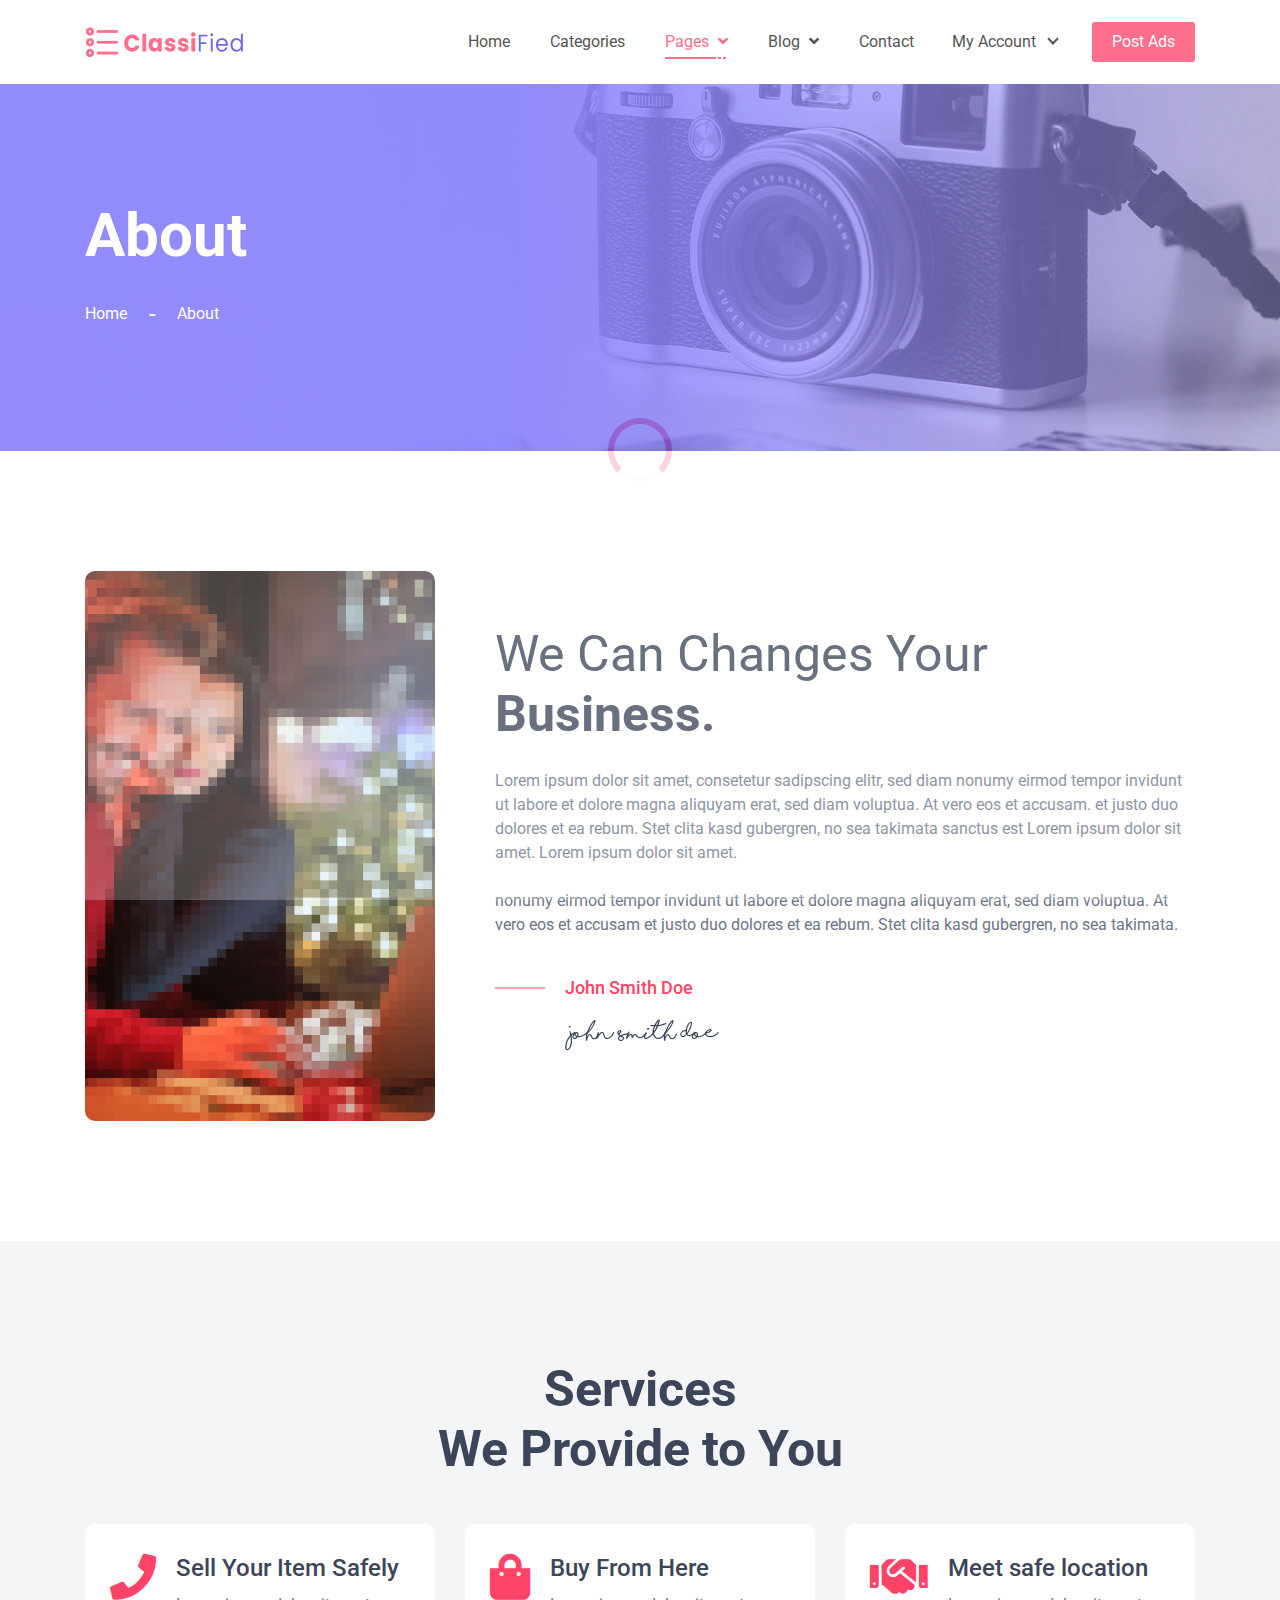
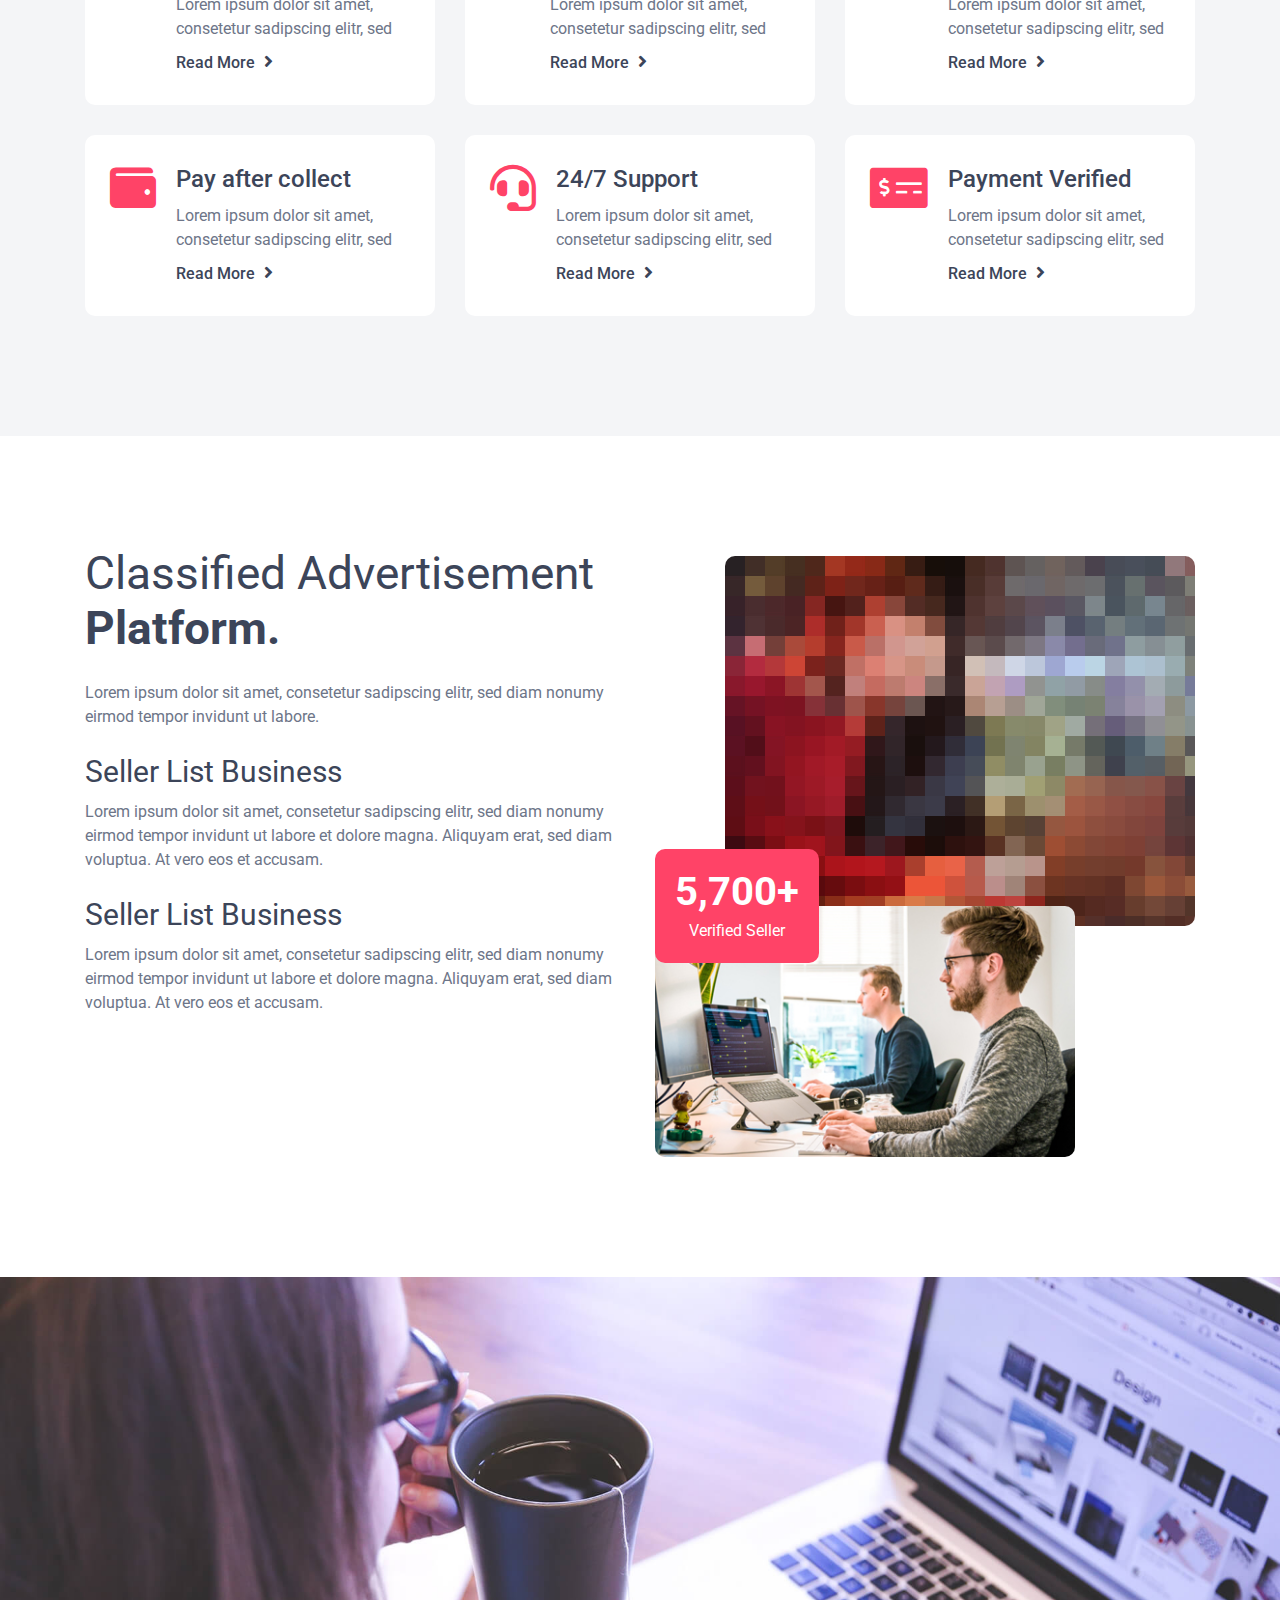
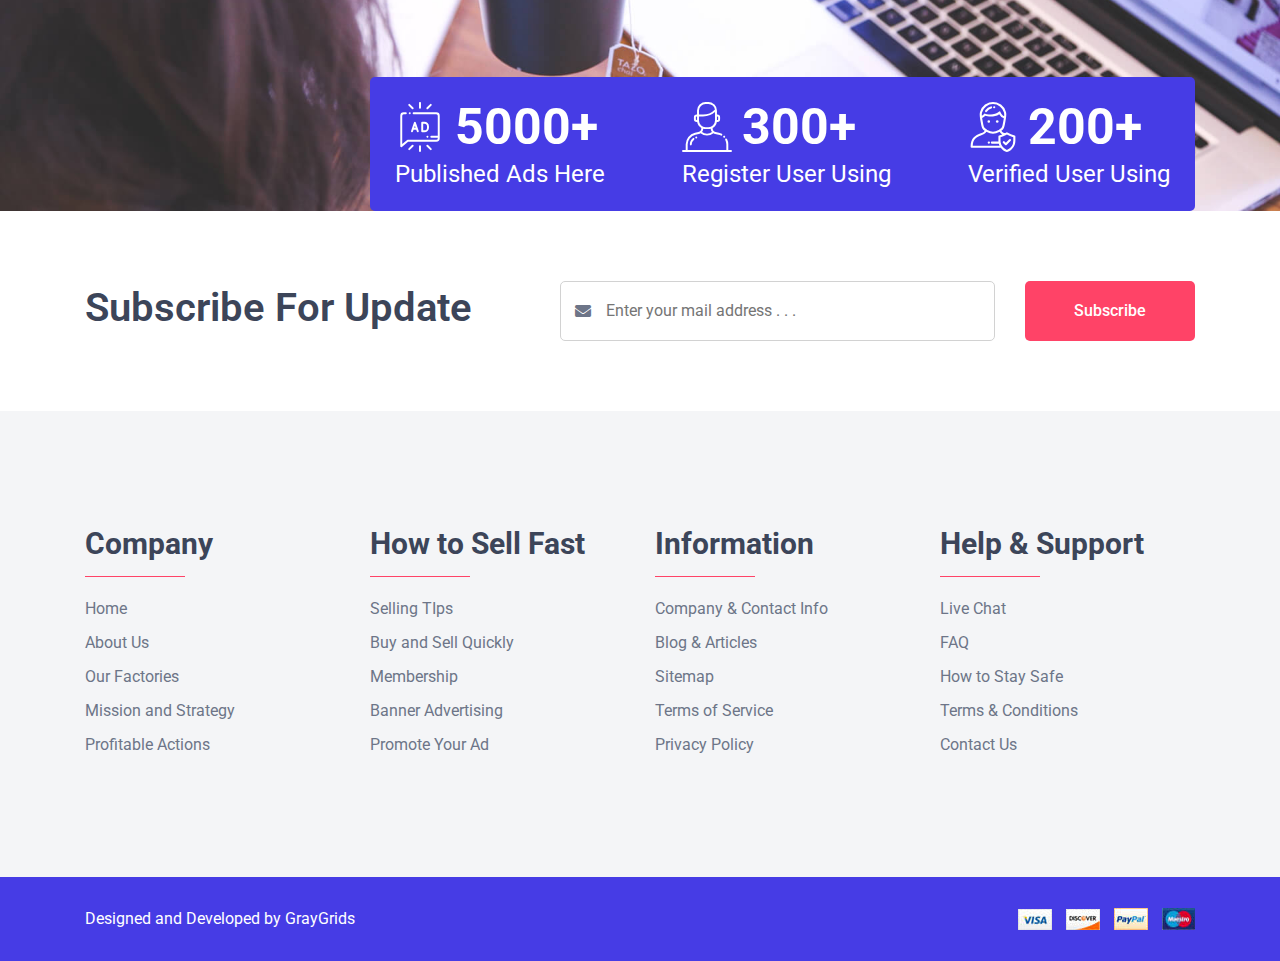
==== classified-free-lite/about.html @ 6391568a "added template files" ====
<!doctype html>
<html class="no-js" lang="en">

<head>
    <meta charset="utf-8">

    <!--====== Title ======-->
    <title>About | ClassiFied</title>

    <meta name="description" content="">
    <meta name="viewport" content="width=device-width, initial-scale=1">

    <!--====== Favicon Icon ======-->
    <link rel="shortcut icon" href="assets/images/favicon.png" type="image/png">

    <!--====== Nice Select CSS ======-->
    <link rel="stylesheet" href="assets/css/nice-select.css">

    <!--====== Font Awesome CSS ======-->
    <link rel="stylesheet" href="assets/css/all.min.css">

    <!--====== Bootstrap CSS ======-->
    <link rel="stylesheet" href="assets/css/bootstrap.min.css">

    <!--====== Default CSS ======-->
    <link rel="stylesheet" href="assets/css/default.css">

    <!--====== Style CSS ======-->
    <link rel="stylesheet" href="assets/css/style.css">

</head>

<body class="gray-bg">
    
    <!--====== PRELOADER PART START ======-->

    <div class="preloader">
        <div class="loader">
            <div class="ytp-spinner">
                <div class="ytp-spinner-container">
                    <div class="ytp-spinner-rotator">
                        <div class="ytp-spinner-left">
                            <div class="ytp-spinner-circle"></div>
                        </div>
                        <div class="ytp-spinner-right">
                            <div class="ytp-spinner-circle"></div>
                        </div>
                    </div>
                </div>
            </div>
        </div>
    </div>

    <!--====== PRELOADER PART ENDS ======-->

    <!--====== HEADER PART START ======-->

    <header class="header_area">

        <div class="header_navbar">
            <div class="container">
                <nav class="navbar navbar-expand-lg">
                    <a class="navbar-brand" href="index.html">
                        <img src="assets/images/logo.png" alt="logo">
                    </a>

                    <button class="navbar-toggler" type="button" data-toggle="collapse" data-target="#navbarSupportedContent" aria-controls="navbarSupportedContent" aria-expanded="fasse" aria-label="Toggle navigation">
                        <span class="toggler-icon"></span>
                        <span class="toggler-icon"></span>
                        <span class="toggler-icon"></span>
                    </button>

                    <div class="collapse navbar-collapse sub-menu-bar" id="navbarSupportedContent">
                        <ul class="navbar-nav m-auto">
                            <li>
                                <a href="index.html">Home <span class="line"></span></a>
                            </li>
                            <li>
                                <a href="categories.html">Categories <span class="line"></span></a>
                            </li>
                            <li>
                                <a class="active" href="#">Pages <i class="fa fa-angle-down"></i> <span class="line"></span></a>

                                <ul class="sub-menu">
                                    <li><a class="active" href="about.html">About</a></li>
                                    <li><a href="product.html">Listing</a></li>
                                    <li><a href="product-details.html">Product Details</a></li>
                                    <li><a href="error-404.html">404</a></li>
                                    <li><a href="faq.html">FAQ</a></li>
                                    <li><a href="pricing.html">Pricing</a></li>
                                    <li><a href="sign-in.html">Sign In</a></li>
                                    <li><a href="sign-up.html">Sign Up</a></li>
                                </ul>
                            </li>

                            <li><a href="#">Blog <i class="fa fa-angle-down"></i> <span class="line"></span></a>
                                <ul class="sub-menu">
                                    <li><a href="blog.html">Blog</a></li>
                                    <li><a href="blog-details.html">Blog Details</a></li>
                                </ul>
                            </li>
                            <li><a href="contact.html">Contact <span class="line"></span></a></li>
                        </ul>
                    </div>

                    <div class="navbar_btn">
                        <ul>
                            <li>
                                <div class="dropdown">
                                    <a href="#" class="dropdown-toggle" id="dropdownMenuLink" data-toggle="dropdown" aria-haspopup="true" aria-expanded="fasse">My Account</a>

                                    <div class="dropdown-menu" aria-labelledby="dropdownMenuLink">
                                        <ul>
                                            <li><a href="dashboard.html"><i class="fas fa-cogs"></i> Dashboard</a></li>
                                            <li><a href="profile-settings.html"><i class="fas fa-cog"></i> Profile Settings</a></li>
                                            <li><a href="my-ads.html"><i class="fas fa-layer-group"></i> My Ads</a></li>
                                            <li><a href="offermessages.html"><i class="fas fa-envelope"></i> Offers/Messages</a></li>
                                            <li><a href="payments.html"><i class="fas fa-wallet"></i> Payments</a></li>
                                            <li><a href="favourite-ads.html"><i class="fas fa-heart"></i> My Favourites</a></li>
                                            <li><a href="privacy-setting.html"><i class="fas fa-star"></i> Privacy Settings</a></li>
                                            <li><a href="#"><i class="fas fa-sign-out"></i> Sign Out</a></li>
                                        </ul>
                                    </div>
                                </div>
                            </li>
                            <li><a class="sign-up" href="post-ads.html">Post Ads</a></li>
                        </ul>
                    </div>
                </nav>
            </div>
        </div>

        <div class="page_banner bg_cover" style="background-image: url(assets/images/page-banner.jpg)">
            <div class="container">
                <div class="page_banner_content">
                    <h3 class="title">About</h3>
                    <ul class="breadcrumb">
                        <li><a href="#">Home</a></li>
                        <li>About</li>
                    </ul>
                </div>
            </div>
        </div>
    </header>

    <!--====== HEADER PART ENDS ======-->

    <!--====== ABOUT PART START ======-->

    <section class="about_area pt-70 pb-120">
        <div class="container">
            <div class="row align-items-center">
                <div class="col-lg-4">
                    <div class="about_image bg_cover mt-50" style="background-image: url(assets/images/about-image.jpg)"></div>
                </div>
                <div class="col-lg-8">
                    <div class="about_content mt-40">
                        <h3 class="title">We Can Changes Your <span>Business.</span></h3>
                        <p>Lorem ipsum dolor sit amet, consetetur sadipscing elitr, sed diam nonumy eirmod tempor invidunt ut labore et dolore magna aliquyam erat, sed diam voluptua. At vero eos et accusam. et justo duo dolores et ea rebum. Stet clita kasd gubergren, no sea takimata sanctus est Lorem ipsum dolor sit amet. Lorem ipsum dolor sit amet. <br> <br>  nonumy eirmod tempor invidunt ut labore et dolore magna aliquyam erat, sed diam voluptua. At vero eos et accusam et justo duo dolores et ea rebum. Stet clita kasd gubergren, no sea takimata. </p>
                        <div class="signechar">
                            <h6 class="name">John Smith Doe</h6>
                            <img src="assets/images/signechar.png" alt="signechar">
                        </div>
                    </div>
                </div>
            </div>
        </div>
    </section>

    <!--====== ABOUT PART ENDS ======-->

    <!--====== SERVICES PART START ======-->

    <section class="services_area pt-115 pb-120">
        <div class="container">
            <div class="row justify-content-center">
                <div class="col-lg-6">
                    <div class="section_title text-center pb-15">
                        <h3 class="title">Services <br> We Provide to You</h3>
                    </div>
                </div>
            </div>
            <div class="row">
                <div class="col-lg-4 col-md-6">
                    <div class="single_services d-flex mt-30">
                        <div class="services_icon">
                            <i class="fas fa-phone"></i>
                        </div>
                        <div class="services_content media-body">
                            <h4 class="title"><a href="#">Sell Your Item Safely</a></h4>
                            <p>Lorem ipsum dolor sit amet, consetetur sadipscing elitr, sed</p>
                            <a class="more" href="#">Read More <i class="fa fa-angle-right"></i></a>
                        </div>
                    </div>
                </div>
                <div class="col-lg-4 col-md-6">
                    <div class="single_services d-flex mt-30">
                        <div class="services_icon">
                            <i class="fas fa-shopping-bag"></i>
                        </div>
                        <div class="services_content media-body">
                            <h4 class="title"><a href="#">Buy From Here</a></h4>
                            <p>Lorem ipsum dolor sit amet, consetetur sadipscing elitr, sed</p>
                            <a class="more" href="#">Read More <i class="fa fa-angle-right"></i></a>
                        </div>
                    </div>
                </div>
                <div class="col-lg-4 col-md-6">
                    <div class="single_services d-flex mt-30">
                        <div class="services_icon">
                            <i class="fas fa-handshake"></i>
                        </div>
                        <div class="services_content media-body">
                            <h4 class="title"><a href="#">Meet safe location</a></h4>
                            <p>Lorem ipsum dolor sit amet, consetetur sadipscing elitr, sed</p>
                            <a class="more" href="#">Read More <i class="fa fa-angle-right"></i></a>
                        </div>
                    </div>
                </div>
                <div class="col-lg-4 col-md-6">
                    <div class="single_services d-flex mt-30">
                        <div class="services_icon">
                            <i class="fas fa-wallet"></i>
                        </div>
                        <div class="services_content media-body">
                            <h4 class="title"><a href="#">Pay after collect</a></h4>
                            <p>Lorem ipsum dolor sit amet, consetetur sadipscing elitr, sed</p>
                            <a class="more" href="#">Read More <i class="fa fa-angle-right"></i></a>
                        </div>
                    </div>
                </div>
                <div class="col-lg-4 col-md-6">
                    <div class="single_services d-flex mt-30">
                        <div class="services_icon">
                            <i class="fas fa-headset"></i>
                        </div>
                        <div class="services_content media-body">
                            <h4 class="title"><a href="#">24/7 Support</a></h4>
                            <p>Lorem ipsum dolor sit amet, consetetur sadipscing elitr, sed</p>
                            <a class="more" href="#">Read More <i class="fa fa-angle-right"></i></a>
                        </div>
                    </div>
                </div>
                <div class="col-lg-4 col-md-6">
                    <div class="single_services d-flex mt-30">
                        <div class="services_icon">
                            <i class="fas fa-money-check-alt"></i>
                        </div>
                        <div class="services_content media-body">
                            <h4 class="title"><a href="#">Payment Verified</a></h4>
                            <p>Lorem ipsum dolor sit amet, consetetur sadipscing elitr, sed</p>
                            <a class="more" href="#">Read More <i class="fa fa-angle-right"></i></a>
                        </div>
                    </div>
                </div>
            </div>
        </div>
    </section>

    <!--====== SERVICES PART ENDS ======-->
    
    <!--====== ABOUT 2 PART START ======-->

    <section class="about_area_2 pt-70 pb-120">
        <div class="container">
            <div class="row">
                <div class="col-lg-6">
                    <div class="about_content_2 mt-40">
                        <h3 class="title">Classified Advertisement <span>Platform.</span></h3>
                        <p>Lorem ipsum dolor sit amet, consetetur sadipscing elitr, sed diam nonumy eirmod tempor invidunt ut labore.</p>
                        
                        <div class="about_items">
                            <h4 class="items_title">Seller List Business</h4>
                            <p>Lorem ipsum dolor sit amet, consetetur sadipscing elitr, sed diam nonumy eirmod tempor invidunt ut labore et dolore magna. Aliquyam erat, sed diam voluptua. At vero eos et accusam.</p>
                        </div>
                        
                        <div class="about_items">
                            <h4 class="items_title">Seller List Business</h4>
                            <p>Lorem ipsum dolor sit amet, consetetur sadipscing elitr, sed diam nonumy eirmod tempor invidunt ut labore et dolore magna. Aliquyam erat, sed diam voluptua. At vero eos et accusam.</p>
                        </div>
                    </div>
                </div>
                <div class="col-lg-6">
                    <div class="about_image_2 mt-50">
                        <div class="image_1">
                            <img src="assets/images/about-image-1.jpg" alt="About">
                        </div>
                        <div class="image_2">
                            <div class="about_counter">
                                <span class="count"><span class="counter">5,700</span>+</span>
                                <p>Verified Seller</p>
                            </div>
                            <img src="assets/images/about-image-2.jpg" alt="About">
                        </div>
                    </div>
                </div>
            </div>
        </div>
    </section>

    <!--====== ABOUT 2 PART ENDS ======-->
    
    <!--====== COUNETR PART START ======-->

    <section class="counter_area bg_cover" style="background-image: url(assets/images/counter-bg.jpg)">
        <div class="container">
            <div class="row justify-content-end">
                <div class="col-lg-9">
                    <div class="counter_wrapper d-flex flex-wrap justify-content-between">
                        <div class="single_counter">
                            <div class="counter_items d-flex">
                                <div class="counter_icon">
                                    <img src="assets/images/icon/counter-1.svg" alt="counter">
                                </div>
                                <div class="counter_count media-body">
                                    <span class="count"><span class="counter">5000</span>+</span>
                                </div>
                            </div>
                            <p>Published Ads Here</p>
                        </div>
                        <div class="single_counter">
                            <div class="counter_items d-flex">
                                <div class="counter_icon">
                                    <img src="assets/images/icon/counter-2.svg" alt="counter">
                                </div>
                                <div class="counter_count media-body">
                                    <span class="count"><span class="counter">300</span>+</span>
                                </div>
                            </div>
                            <p>Register User Using</p>
                        </div>
                        <div class="single_counter">
                            <div class="counter_items d-flex">
                                <div class="counter_icon">
                                    <img src="assets/images/icon/counter-3.svg" alt="counter">
                                </div>
                                <div class="counter_count media-body">
                                    <span class="count"><span class="counter">200</span>+</span>
                                </div>
                            </div>
                            <p>Verified User Using</p>
                        </div>
                    </div>
                </div>
            </div>
        </div>
    </section>

    <!--====== COUNETR PART ENDS ======-->
    

    <!--====== CALL TO ACTION PART START ======-->

    <section class="call_to_action_area pt-20 pb-70">
        <div class="container">
            <div class="row align-items-center">
                <div class="col-lg-5">
                    <div class="call_to_action_content mt-45">
                        <h4 class="title">Subscribe For Update</h4>
                    </div>
                </div>
                <div class="col-lg-7">
                    <div class="call_to_action_form mt-50">
                        <form action="#">
                            <i class="fas fa-envelope"></i>
                            <input type="text" placeholder="Enter your mail address . . .">
                            <button class="main-btn">Subscribe</button>
                        </form>
                    </div>
                </div>
            </div>
        </div>
    </section>

    <!--====== CALL TO ACTION PART ENDS ======-->

    <!--====== FOOTER PART START ======-->

    <footer class="footer_area">
        <div class="footer_widget pt-70 pb-120">
            <div class="container">
                <div class="row">
                    <div class="col-lg-3 col-sm-6">
                        <div class="footer_link mt-45">
                            <h5 class="footer_title">Company</h5>
                            <ul class="link">
                                <li><a href="#">Home</a></li>
                                <li><a href="#">About Us</a></li>
                                <li><a href="#">Our Factories</a></li>
                                <li><a href="#">Mission and Strategy</a></li>
                                <li><a href="#">Profitable Actions</a></li>
                            </ul>
                        </div>
                    </div>
                    <div class="col-lg-3 col-sm-6">
                        <div class="footer_link mt-45">
                            <h5 class="footer_title">How to Sell Fast</h5>
                            <ul class="link">
                                <li><a href="#">Selling TIps</a></li>
                                <li><a href="#">Buy and Sell Quickly</a></li>
                                <li><a href="#">Membership</a></li>
                                <li><a href="#">Banner Advertising</a></li>
                                <li><a href="#">Promote Your Ad</a></li>
                            </ul>
                        </div>
                    </div>
                    <div class="col-lg-3 col-sm-6">
                        <div class="footer_link mt-45">
                            <h5 class="footer_title">Information</h5>
                            <ul class="link">
                                <li><a href="#">Company & Contact Info</a></li>
                                <li><a href="#">Blog & Articles</a></li>
                                <li><a href="#">Sitemap</a></li>
                                <li><a href="#">Terms of Service</a></li>
                                <li><a href="#">Privacy Policy</a></li>
                            </ul>
                        </div>
                    </div>
                    <div class="col-lg-3 col-sm-6">
                        <div class="footer_link mt-45">
                            <h5 class="footer_title">Help & Support</h5>
                            <ul class="link">
                                <li><a href="#">Live Chat</a></li>
                                <li><a href="#">FAQ</a></li>
                                <li><a href="#">How to Stay Safe</a></li>
                                <li><a href="#">Terms & Conditions</a></li>
                                <li><a href="#">Contact Us</a></li>
                            </ul>
                        </div>
                    </div>
                </div>
            </div>
        </div>
        <div class="footer_copyright pt-15 pb-30">
            <div class="container">
                <div class="footer_copyright_wrapper text-center d-sm-flex justify-content-between align-items-center">
                    <div class="copyright mt-15">
                        <p>Designed and Developed by <a href="https://graygrids.com" rel="nofollow">GrayGrids</a></p>
                    </div>
                    <div class="payment mt-15">
                        <ul>
                            <li><a href="#"><img src="assets/images/icon/payment-method1.jpg" alt="payment"></a></li>
                            <li><a href="#"><img src="assets/images/icon/payment-method2.jpg" alt="payment"></a></li>
                            <li><a href="#"><img src="assets/images/icon/payment-method3.jpg" alt="payment"></a></li>
                            <li><a href="#"><img src="assets/images/icon/payment-method4.jpg" alt="payment"></a></li>
                        </ul>
                    </div>
                </div>
            </div>
        </div>
    </footer>

    <!--====== FOOTER PART ENDS ======-->
    
    <!--====== BACK TOP TOP PART START ======-->

    <a href="#" class="back-to-top"><i class="fa fa-angle-up"></i></a>

    <!--====== BACK TOP TOP PART ENDS ======-->

    <!--====== PART START ======-->

<!--
    <section class="">
        <div class="container">
            <div class="row">
                <div class="col-lg-">
                    
                </div>
            </div>
        </div>
    </section>
-->

    <!--====== PART ENDS ======-->










    <!--====== Jquery js ======-->
    <script src="assets/js/vendor/jquery-1.12.4.min.js"></script>
    <script src="assets/js/vendor/modernizr-3.7.1.min.js"></script>

    <!--====== Bootstrap js ======-->
    <script src="assets/js/popper.min.js"></script>
    <script src="assets/js/bootstrap.min.js"></script>

    <!--====== Slick js ======-->
    <script src="assets/js/slick.min.js"></script>

    <!--====== Magnific Popup js ======-->
    <script src="assets/js/jquery.magnific-popup.min.js"></script>

    <!--====== Nice Select js ======-->
    <script src="assets/js/jquery.nice-select.min.js"></script>

    <!--====== Counter Up js ======-->
    <script src="assets/js/waypoints.min.js"></script>
    <script src="assets/js/jquery.counterup.min.js"></script>
    
    <!--====== Price Range js ======-->
    <script src="assets/js/ion.rangeSlider.min.js"></script>

    <!--====== Ajax Contact js ======-->
    <script src="assets/js/ajax-contact.js"></script>

    <!--====== Main js ======-->
    <script src="assets/js/main.js"></script>

</body>

</html>
---- classified-free-lite/assets/css/nice-select.css ----
.nice-select {
  -webkit-tap-highlight-color: transparent;
  background-color: #fff;
  border-radius: 5px;
  border: solid 1px #e8e8e8;
  box-sizing: border-box;
  clear: both;
  cursor: pointer;
  display: block;
  float: left;
  font-family: inherit;
  font-size: 14px;
  font-weight: normal;
  height: 42px;
  line-height: 40px;
  outline: none;
  padding-left: 18px;
  padding-right: 30px;
  position: relative;
  text-align: left !important;
  -webkit-transition: all 0.2s ease-in-out;
  transition: all 0.2s ease-in-out;
  -webkit-user-select: none;
     -moz-user-select: none;
      -ms-user-select: none;
          user-select: none;
  white-space: nowrap;
  width: auto; }
  .nice-select:hover {
    border-color: #dbdbdb; }
  .nice-select:active, .nice-select.open, .nice-select:focus {
    border-color: #999; }
  .nice-select:after {
    border-bottom: 2px solid #999;
    border-right: 2px solid #999;
    content: '';
    display: block;
    height: 5px;
    margin-top: -4px;
    pointer-events: none;
    position: absolute;
    right: 12px;
    top: 50%;
    -webkit-transform-origin: 66% 66%;
        -ms-transform-origin: 66% 66%;
            transform-origin: 66% 66%;
    -webkit-transform: rotate(45deg);
        -ms-transform: rotate(45deg);
            transform: rotate(45deg);
    -webkit-transition: all 0.15s ease-in-out;
    transition: all 0.15s ease-in-out;
    width: 5px; }
  .nice-select.open:after {
    -webkit-transform: rotate(-135deg);
        -ms-transform: rotate(-135deg);
            transform: rotate(-135deg); }
  .nice-select.open .list {
    opacity: 1;
    pointer-events: auto;
    -webkit-transform: scale(1) translateY(0);
        -ms-transform: scale(1) translateY(0);
            transform: scale(1) translateY(0); }
  .nice-select.disabled {
    border-color: #ededed;
    color: #999;
    pointer-events: none; }
    .nice-select.disabled:after {
      border-color: #cccccc; }
  .nice-select.wide {
    width: 100%; }
    .nice-select.wide .list {
      left: 0 !important;
      right: 0 !important; }
  .nice-select.right {
    float: right; }
    .nice-select.right .list {
      left: auto;
      right: 0; }
  .nice-select.small {
    font-size: 12px;
    height: 36px;
    line-height: 34px; }
    .nice-select.small:after {
      height: 4px;
      width: 4px; }
    .nice-select.small .option {
      line-height: 34px;
      min-height: 34px; }
  .nice-select .list {
    background-color: #fff;
    border-radius: 5px;
    box-shadow: 0 0 0 1px rgba(68, 68, 68, 0.11);
    box-sizing: border-box;
    margin-top: 4px;
    opacity: 0;
    overflow: hidden;
    padding: 0;
    pointer-events: none;
    position: absolute;
    top: 100%;
    left: 0;
    -webkit-transform-origin: 50% 0;
        -ms-transform-origin: 50% 0;
            transform-origin: 50% 0;
    -webkit-transform: scale(0.75) translateY(-21px);
        -ms-transform: scale(0.75) translateY(-21px);
            transform: scale(0.75) translateY(-21px);
    -webkit-transition: all 0.2s cubic-bezier(0.5, 0, 0, 1.25), opacity 0.15s ease-out;
    transition: all 0.2s cubic-bezier(0.5, 0, 0, 1.25), opacity 0.15s ease-out;
    z-index: 9; }
    .nice-select .list:hover .option:not(:hover) {
      background-color: transparent !important; }
  .nice-select .option {
    cursor: pointer;
    font-weight: 400;
    line-height: 40px;
    list-style: none;
    min-height: 40px;
    outline: none;
    padding-left: 18px;
    padding-right: 29px;
    text-align: left;
    -webkit-transition: all 0.2s;
    transition: all 0.2s; }
    .nice-select .option:hover, .nice-select .option.focus, .nice-select .option.selected.focus {
      background-color: #f6f6f6; }
    .nice-select .option.selected {
      font-weight: bold; }
    .nice-select .option.disabled {
      background-color: transparent;
      color: #999;
      cursor: default; }

.no-csspointerevents .nice-select .list {
  display: none; }

.no-csspointerevents .nice-select.open .list {
  display: block; }
---- classified-free-lite/assets/css/default.css ----
/* Deafult Margin & Padding */
/*-- Margin Top --*/
.mt-5 {
	margin-top: 5px;
}
.mt-10 {
	margin-top: 10px;
}
.mt-15 {
	margin-top: 15px;
}
.mt-20 {
	margin-top: 20px;
}
.mt-25 {
	margin-top: 25px;
}
.mt-30 {
	margin-top: 30px;
}
.mt-35 {
	margin-top: 35px;
}
.mt-40 {
	margin-top: 40px;
}
.mt-45 {
	margin-top: 45px;
}
.mt-50 {
	margin-top: 50px;
}
.mt-55 {
	margin-top: 55px;
}
.mt-60 {
	margin-top: 60px;
}
.mt-65 {
	margin-top: 65px;
}
.mt-70 {
	margin-top: 70px;
}
.mt-75 {
	margin-top: 75px;
}
.mt-80 {
	margin-top: 80px;
}
.mt-85 {
	margin-top: 85px;
}
.mt-90 {
	margin-top: 90px;
}
.mt-95 {
	margin-top: 95px;
}
.mt-100 {
	margin-top: 100px;
}
.mt-105 {
	margin-top: 105px;
}
.mt-110 {
	margin-top: 110px;
}
.mt-115 {
	margin-top: 115px;
}
.mt-120 {
	margin-top: 120px;
}
.mt-125 {
	margin-top: 125px;
}
.mt-130 {
	margin-top: 130px;
}
.mt-135 {
	margin-top: 135px;
}
.mt-140 {
	margin-top: 140px;
}
.mt-145 {
	margin-top: 145px;
}
.mt-150 {
	margin-top: 150px;
}
.mt-155 {
	margin-top: 155px;
}
.mt-160 {
	margin-top: 160px;
}
.mt-165 {
	margin-top: 165px;
}
.mt-170 {
	margin-top: 170px;
}
.mt-175 {
	margin-top: 175px;
}
.mt-180 {
	margin-top: 180px;
}
.mt-185 {
	margin-top: 185px;
}
.mt-190 {
	margin-top: 190px;
}
.mt-195 {
	margin-top: 195px;
}
.mt-200 {
	margin-top: 200px;
}
/*-- Margin Bottom --*/

.mb-5 {
	margin-bottom: 5px;
}
.mb-10 {
	margin-bottom: 10px;
}
.mb-15 {
	margin-bottom: 15px;
}
.mb-20 {
	margin-bottom: 20px;
}
.mb-25 {
	margin-bottom: 25px;
}
.mb-30 {
	margin-bottom: 30px;
}
.mb-35 {
	margin-bottom: 35px;
}
.mb-40 {
	margin-bottom: 40px;
}
.mb-45 {
	margin-bottom: 45px;
}
.mb-50 {
	margin-bottom: 50px;
}
.mb-55 {
	margin-bottom: 55px;
}
.mb-60 {
	margin-bottom: 60px;
}
.mb-65 {
	margin-bottom: 65px;
}
.mb-70 {
	margin-bottom: 70px;
}
.mb-75 {
	margin-bottom: 75px;
}
.mb-80 {
	margin-bottom: 80px;
}
.mb-85 {
	margin-bottom: 85px;
}
.mb-90 {
	margin-bottom: 90px;
}
.mb-95 {
	margin-bottom: 95px;
}
.mb-100 {
	margin-bottom: 100px;
}
.mb-105 {
	margin-bottom: 105px;
}
.mb-110 {
	margin-bottom: 110px;
}
.mb-115 {
	margin-bottom: 115px;
}
.mb-120 {
	margin-bottom: 120px;
}
.mb-125 {
	margin-bottom: 125px;
}
.mb-130 {
	margin-bottom: 130px;
}
.mb-135 {
	margin-bottom: 135px;
}
.mb-140 {
	margin-bottom: 140px;
}
.mb-145 {
	margin-bottom: 145px;
}
.mb-150 {
	margin-bottom: 150px;
}
.mb-155 {
	margin-bottom: 155px;
}
.mb-160 {
	margin-bottom: 160px;
}
.mb-165 {
	margin-bottom: 165px;
}
.mb-170 {
	margin-bottom: 170px;
}
.mb-175 {
	margin-bottom: 175px;
}
.mb-180 {
	margin-bottom: 180px;
}
.mb-185 {
	margin-bottom: 185px;
}
.mb-190 {
	margin-bottom: 190px;
}
.mb-195 {
	margin-bottom: 195px;
}
.mb-200 {
	margin-bottom: 200px;
}
/*-- margin left --*/
.ml-5 {
	margin-left: 5px;
}
.ml-10 {
	margin-left: 10px;
}
.ml-15 {
	margin-left: 15px;
}
.ml-20 {
	margin-left: 20px;
}
.ml-25 {
	margin-left: 25px;
}
.ml-30 {
	margin-left: 30px;
}
.ml-35 {
	margin-left: 35px;
}
.ml-40 {
	margin-left: 40px;
}
.ml-45 {
	margin-left: 45px;
}
.ml-50 {
	margin-left: 50px;
}
.ml-55 {
	margin-left: 55px;
}
.ml-60 {
	margin-left: 60px;
}
.ml-65 {
	margin-left: 65px;
}
.ml-70 {
	margin-left: 70px;
}
.ml-75 {
	margin-left: 75px;
}
.ml-80 {
	margin-left: 80px;
}
.ml-85 {
	margin-left: 85px;
}
.ml-90 {
	margin-left: 90px;
}
.ml-95 {
	margin-left: 95px;
}
.ml-100 {
	margin-left: 100px;
}
.ml-105 {
	margin-left: 105px;
}
.ml-110 {
	margin-left: 110px;
}
.ml-115 {
	margin-left: 115px;
}
.ml-120 {
	margin-left: 120px;
}
.ml-125 {
	margin-left: 125px;
}
.ml-130 {
	margin-left: 130px;
}
.ml-135 {
	margin-left: 135px;
}
.ml-140 {
	margin-left: 140px;
}
.ml-145 {
	margin-left: 145px;
}
.ml-150 {
	margin-left: 150px;
}
.ml-155 {
	margin-left: 155px;
}
.ml-160 {
	margin-left: 160px;
}
.ml-165 {
	margin-left: 165px;
}
.ml-170 {
	margin-left: 170px;
}
.ml-175 {
	margin-left: 175px;
}
.ml-180 {
	margin-left: 180px;
}
.ml-185 {
	margin-left: 185px;
}
.ml-190 {
	margin-left: 190px;
}
.ml-195 {
	margin-left: 195px;
}
.ml-200 {
	margin-left: 200px;
}
/*-- margin right --*/
.mr-5 {
	margin-right: 5px;
}
.mr-10 {
	margin-right: 10px;
}
.mr-15 {
	margin-right: 15px;
}
.mr-20 {
	margin-right: 20px;
}
.mr-25 {
	margin-right: 25px;
}
.mr-30 {
	margin-right: 30px;
}
.mr-35 {
	margin-right: 35px;
}
.mr-40 {
	margin-right: 40px;
}
.mr-45 {
	margin-right: 45px;
}
.mr-50 {
	margin-right: 50px;
}
.mr-55 {
	margin-right: 55px;
}
.mr-60 {
	margin-right: 60px;
}
.mr-65 {
	margin-right: 65px;
}
.mr-70 {
	margin-right: 70px;
}
.mr-75 {
	margin-right: 75px;
}
.mr-80 {
	margin-right: 80px;
}
.mr-85 {
	margin-right: 85px;
}
.mr-90 {
	margin-right: 90px;
}
.mr-95 {
	margin-right: 95px;
}
.mr-100 {
	margin-right: 100px;
}
.mr-105 {
	margin-right: 105px;
}
.mr-110 {
	margin-right: 110px;
}
.mr-115 {
	margin-right: 115px;
}
.mr-120 {
	margin-right: 120px;
}
.mr-125 {
	margin-right: 125px;
}
.mr-130 {
	margin-right: 130px;
}
.mr-135 {
	margin-right: 135px;
}
.mr-140 {
	margin-right: 140px;
}
.mr-145 {
	margin-right: 145px;
}
.mr-150 {
	margin-right: 150px;
}
.mr-155 {
	margin-right: 155px;
}
.mr-160 {
	margin-right: 160px;
}
.mr-165 {
	margin-right: 165px;
}
.mr-170 {
	margin-right: 170px;
}
.mr-175 {
	margin-right: 175px;
}
.mr-180 {
	margin-right: 180px;
}
.mr-185 {
	margin-right: 185px;
}
.mr-190 {
	margin-right: 190px;
}
.mr-195 {
	margin-right: 195px;
}
.mr-200 {
	margin-right: 200px;
}


/*-- Padding Top --*/

.pt-5 {
	padding-top: 5px;
}
.pt-10 {
	padding-top: 10px;
}
.pt-15 {
	padding-top: 15px;
}
.pt-20 {
	padding-top: 20px;
}
.pt-25 {
	padding-top: 25px;
}
.pt-30 {
	padding-top: 30px;
}
.pt-35 {
	padding-top: 35px;
}
.pt-40 {
	padding-top: 40px;
}
.pt-45 {
	padding-top: 45px;
}
.pt-50 {
	padding-top: 50px;
}
.pt-55 {
	padding-top: 55px;
}
.pt-60 {
	padding-top: 60px;
}
.pt-65 {
	padding-top: 65px;
}
.pt-70 {
	padding-top: 70px;
}
.pt-75 {
	padding-top: 75px;
}
.pt-80 {
	padding-top: 80px;
}
.pt-85 {
	padding-top: 85px;
}
.pt-90 {
	padding-top: 90px;
}
.pt-95 {
	padding-top: 95px;
}
.pt-100 {
	padding-top: 100px;
}
.pt-105 {
	padding-top: 105px;
}
.pt-110 {
	padding-top: 110px;
}
.pt-115 {
	padding-top: 115px;
}
.pt-120 {
	padding-top: 120px;
}
.pt-125 {
	padding-top: 125px;
}
.pt-130 {
	padding-top: 130px;
}
.pt-135 {
	padding-top: 135px;
}
.pt-140 {
	padding-top: 140px;
}
.pt-145 {
	padding-top: 145px;
}
.pt-150 {
	padding-top: 150px;
}
.pt-155 {
	padding-top: 155px;
}
.pt-160 {
	padding-top: 160px;
}
.pt-165 {
	padding-top: 165px;
}
.pt-170 {
	padding-top: 170px;
}
.pt-175 {
	padding-top: 175px;
}
.pt-180 {
	padding-top: 180px;
}
.pt-185 {
	padding-top: 185px;
}
.pt-190 {
	padding-top: 190px;
}
.pt-195 {
	padding-top: 195px;
}
.pt-200 {
	padding-top: 200px;
}
/*-- Padding Bottom --*/

.pb-5 {
	padding-bottom: 5px;
}
.pb-10 {
	padding-bottom: 10px;
}
.pb-15 {
	padding-bottom: 15px;
}
.pb-20 {
	padding-bottom: 20px;
}
.pb-25 {
	padding-bottom: 25px;
}
.pb-30 {
	padding-bottom: 30px;
}
.pb-35 {
	padding-bottom: 35px;
}
.pb-40 {
	padding-bottom: 40px;
}
.pb-45 {
	padding-bottom: 45px;
}
.pb-50 {
	padding-bottom: 50px;
}
.pb-55 {
	padding-bottom: 55px;
}
.pb-60 {
	padding-bottom: 60px;
}
.pb-65 {
	padding-bottom: 65px;
}
.pb-70 {
	padding-bottom: 70px;
}
.pb-75 {
	padding-bottom: 75px;
}
.pb-80 {
	padding-bottom: 80px;
}
.pb-85 {
	padding-bottom: 85px;
}
.pb-90 {
	padding-bottom: 90px;
}
.pb-95 {
	padding-bottom: 95px;
}
.pb-100 {
	padding-bottom: 100px;
}
.pb-105 {
	padding-bottom: 105px;
}
.pb-110 {
	padding-bottom: 110px;
}
.pb-115 {
	padding-bottom: 115px;
}
.pb-120 {
	padding-bottom: 120px;
}
.pb-125 {
	padding-bottom: 125px;
}
.pb-130 {
	padding-bottom: 130px;
}
.pb-135 {
	padding-bottom: 135px;
}
.pb-140 {
	padding-bottom: 140px;
}
.pb-145 {
	padding-bottom: 145px;
}
.pb-150 {
	padding-bottom: 150px;
}
.pb-155 {
	padding-bottom: 155px;
}
.pb-160 {
	padding-bottom: 160px;
}
.pb-165 {
	padding-bottom: 165px;
}
.pb-170 {
	padding-bottom: 170px;
}
.pb-175 {
	padding-bottom: 175px;
}
.pb-180 {
	padding-bottom: 180px;
}
.pb-185 {
	padding-bottom: 185px;
}
.pb-190 {
	padding-bottom: 190px;
}
.pb-195 {
	padding-bottom: 195px;
}
.pb-200 {
	padding-bottom: 200px;
}

/*-- Padding left --*/

.pl-0 {
	padding-left: 0px;
}
.pl-5 {
	padding-left: 5px;
}
.pl-10 {
	padding-left: 10px;
}
.pl-15 {
	padding-left: 15px;
}
.pl-20 {
	padding-left: 20px;
}
.pl-25 {
	padding-left: 25px;
}
.pl-30 {
	padding-left: 30px;
}
.pl-35 {
	padding-left: 35px;
}
.pl-40 {
	padding-left: 40px;
}
.pl-45 {
	padding-left: 45px;
}
.pl-50 {
	padding-left: 50px;
}
.pl-55 {
	padding-left: 55px;
}
.pl-60 {
	padding-left: 60px;
}
.pl-65 {
	padding-left: 65px;
}
.pl-70 {
	padding-left: 70px;
}
.pl-75 {
	padding-left: 75px;
}
.pl-80 {
	padding-left: 80px;
}
.pl-85 {
	padding-left: 85px;
}
.pl-90 {
	padding-left: 90px;
}
.pl-100 {
	padding-left: 100px;
}
.pl-105 {
	padding-left: 105px;
}
.pl-110 {
	padding-left: 110px;
}
.pl-115 {
	padding-left: 115px;
}
.pl-120 {
	padding-left: 120px;
}
.pl-125 {
	padding-left: 125px;
}
/*-- Padding right --*/

.pr-0 {
	padding-right: 0px;
}
.pr-5 {
	padding-right: 5px;
}
.pr-10 {
	padding-right: 10px;
}
.pr-15 {
	padding-right: 15px;
}
.pr-20 {
	padding-right: 20px;
}
.pr-25 {
	padding-right: 25px;
}
.pr-30 {
	padding-right: 30px;
}
.pr-35 {
	padding-right: 35px;
}
.pr-40 {
	padding-right: 40px;
}
.pr-45 {
	padding-right: 45px;
}
.pr-50 {
	padding-right: 50px;
}
.pr-55 {
	padding-right: 55px;
}
.pr-60 {
	padding-right: 60px;
}
.pr-65 {
	padding-right: 65px;
}
.pr-70 {
	padding-right: 70px;
}
.pr-75 {
	padding-right: 75px;
}
.pr-80 {
	padding-right: 80px;
}
.pr-85 {
	padding-right: 85px;
}
.pr-90 {
	padding-right: 90px;
}
.pr-95 {
	padding-right: 95px;
}
.pr-100 {
	padding-right: 100px;
}
.pr-105 {
	padding-right: 105px;
}
/* Background Color */

.gray-bg {
	background: #F4F5F7;
}
.white-bg {
	background: #fff;
}
.black-bg {
	background: #222;
}
/* Color */

.white {
	color: #fff;
}
.black {
	color: #222;
}
/* black overlay */

[data-overlay] {
	position: relative;
}
[data-overlay]::before {
	background: #000 none repeat scroll 0 0;
	content: "";
	height: 100%;
	left: 0;
	position: absolute;
	top: 0;
	width: 100%;
	z-index: 1;
}
[data-overlay="3"]::before {
	opacity: 0.3;
}
[data-overlay="4"]::before {
	opacity: 0.4;
}
[data-overlay="5"]::before {
	opacity: 0.5;
}
[data-overlay="6"]::before {
	opacity: 0.6;
}
[data-overlay="7"]::before {
	opacity: 0.7;
}
[data-overlay="8"]::before {
	opacity: 0.8;
}
[data-overlay="9"]::before {
	opacity: 0.9;
}
---- classified-free-lite/assets/css/style.css ----
/*-----------------------------------------------------------------------------------

    Template Name: ClassiFied
    Author: GrayGrids


-----------------------------------------------------------------------------------

    CSS INDEX
    ===================

    01.COMMON
    02.HEADER
    03.CATeGORY
    04.ADS CARD
    05.CHOOSE
    06.LOCATIONS
    07.COUNTER
    08.SERVICES
    10.PRICIE
    11.BLOG
    12.CALL TO ACTION
    13.FOOTER
    14.ABOUT
    15.TEAM
    16.TESTIMONIAL
    17.CATEGORIS PAGE
    18.PRODUCT PAGE
    19.PRODUCT DETAILS PAGE
    20.BLOG DETAILS PAGE
    21.POST ADS PAGE
    22.FAQ PAGE
    23.SIGN IN & SIGN UP PAGE
    24.ERROR PAGE
    25.CONTACT PAGE

-----------------------------------------------------------------------------------*/
/*===========================
      01.COMMON css 
===========================*/
@import url("https://fonts.googleapis.com/css?family=Roboto:300,400,500,700,900&display=swap");
body {
  font-family: "Roboto", sans-serif;
  font-weight: normal;
  font-style: normal;
  color: #6D7588;
  -webkit-font-smoothing: antialiased;
  -moz-osx-font-smoothing: grayscale; }

* {
  margin: 0;
  padding: 0;
  -webkit-box-sizing: border-box;
  -moz-box-sizing: border-box;
  box-sizing: border-box; }

img {
  max-width: 100%; }

a:focus,
input:focus,
textarea:focus,
button:focus {
  text-decoration: none;
  outline: none; }

a:focus,
a:hover {
  text-decoration: none; }

i,
span,
a {
  display: inline-block; }

audio,
canvas,
iframe,
img,
svg,
video {
  vertical-align: middle; }

h1,
h2,
h3,
h4,
h5,
h6 {
  font-family: "Roboto", sans-serif;
  font-weight: 700;
  color: #3C4559;
  margin: 0px; }

h1 {
  font-size: 48px; }

h2 {
  font-size: 36px; }

h3 {
  font-size: 28px; }

h4 {
  font-size: 22px; }

h5 {
  font-size: 18px; }

h6 {
  font-size: 16px; }

ul, ol {
  margin: 0px;
  padding: 0px;
  list-style-type: none; }

p {
  font-size: 16px;
  font-weight: 400;
  line-height: 24px;
  color: #6D7588;
  margin: 0px; }

.bg_cover {
  background-position: center center;
  background-size: cover;
  background-repeat: no-repeat;
  width: 100%;
  height: 100%; }

/*===== All Button Style =====*/
.main-btn {
  display: inline-block;
  font-weight: 500;
  text-align: center;
  white-space: nowrap;
  vertical-align: middle;
  -webkit-user-select: none;
  -moz-user-select: none;
  -ms-user-select: none;
  user-select: none;
  border: 0;
  padding: 0 25px;
  font-size: 16px;
  height: 50px;
  line-height: 50px;
  border-radius: 5px;
  color: #fff;
  cursor: pointer;
  z-index: 5;
  -webkit-transition: all 0.4s ease-out 0s;
  -moz-transition: all 0.4s ease-out 0s;
  -ms-transition: all 0.4s ease-out 0s;
  -o-transition: all 0.4s ease-out 0s;
  transition: all 0.4s ease-out 0s;
  background-color: #FF4367; }
  .main-btn:hover {
    background-color: rgba(255, 67, 103, 0.7);
    color: #fff; }
  .main-btn.main-btn-2 {
    background-color: #fff;
    color: #FF4367; }
    .main-btn.main-btn-2:hover {
      background-color: rgba(255, 255, 255, 0.6); }

/*===== All Section Title Style =====*/
.section_title .title {
  font-size: 50px;
  font-weight: 700;
  padding-top: 3px; }
  @media only screen and (min-width: 768px) and (max-width: 991px) {
    .section_title .title {
      font-size: 36px; } }
  @media (max-width: 767px) {
    .section_title .title {
      font-size: 26px; } }
  @media only screen and (min-width: 576px) and (max-width: 767px) {
    .section_title .title {
      font-size: 30px; } }

/*===== All Section Title Style =====*/
.pagination_wrapper .pagination li {
  margin: 0 10px; }
  @media (max-width: 767px) {
    .pagination_wrapper .pagination li {
      margin: 0 6px; } }
  .pagination_wrapper .pagination li a {
    font-size: 16px;
    color: #6D7588; }
  .pagination_wrapper .pagination li .Previous, .pagination_wrapper .pagination li .next {
    line-height: 50px;
    text-align: center;
    padding: 0 10px;
    font-size: 24px;
    -webkit-transition: all 0.3s ease-out 0s;
    -moz-transition: all 0.3s ease-out 0s;
    -ms-transition: all 0.3s ease-out 0s;
    -o-transition: all 0.3s ease-out 0s;
    transition: all 0.3s ease-out 0s; }
    @media (max-width: 767px) {
      .pagination_wrapper .pagination li .Previous, .pagination_wrapper .pagination li .next {
        line-height: 38px; } }
    .pagination_wrapper .pagination li .Previous:hover, .pagination_wrapper .pagination li .next:hover {
      color: #463CE5; }
  .pagination_wrapper .pagination li .number {
    width: 50px;
    height: 50px;
    border: 1px solid rgba(210, 210, 210, 0.7);
    border-radius: 50%;
    line-height: 48px;
    text-align: center;
    -webkit-transition: all 0.3s ease-out 0s;
    -moz-transition: all 0.3s ease-out 0s;
    -ms-transition: all 0.3s ease-out 0s;
    -o-transition: all 0.3s ease-out 0s;
    transition: all 0.3s ease-out 0s; }
    @media (max-width: 767px) {
      .pagination_wrapper .pagination li .number {
        height: 40px;
        line-height: 38px;
        width: 40px; } }
    .pagination_wrapper .pagination li .number.active, .pagination_wrapper .pagination li .number:hover {
      background-color: #463CE5;
      border-color: #463CE5;
      color: #fff; }

/*===== All Slick Slide Outline Style =====*/
.slick-slide {
  outline: 0; }

/*===== All Preloader Style =====*/
.preloader {
  /* Body Overlay */
  position: fixed;
  top: 0;
  left: 0;
  display: table;
  height: 100%;
  width: 100%;
  /* Change Background Color */
  background: #fff;
  z-index: 99999; }
  .preloader .loader {
    display: table-cell;
    vertical-align: middle;
    text-align: center; }
    .preloader .loader .ytp-spinner {
      position: absolute;
      left: 50%;
      top: 50%;
      width: 64px;
      margin-left: -32px;
      z-index: 18;
      pointer-events: none; }
      .preloader .loader .ytp-spinner .ytp-spinner-container {
        pointer-events: none;
        position: absolute;
        width: 100%;
        padding-bottom: 100%;
        top: 50%;
        left: 50%;
        margin-top: -50%;
        margin-left: -50%;
        -webkit-animation: ytp-spinner-linspin 1568.23529647ms linear infinite;
        -moz-animation: ytp-spinner-linspin 1568.23529647ms linear infinite;
        -o-animation: ytp-spinner-linspin 1568.23529647ms linear infinite;
        animation: ytp-spinner-linspin 1568.23529647ms linear infinite; }
        .preloader .loader .ytp-spinner .ytp-spinner-container .ytp-spinner-rotator {
          position: absolute;
          width: 100%;
          height: 100%;
          -webkit-animation: ytp-spinner-easespin 5332ms cubic-bezier(0.4, 0, 0.2, 1) infinite both;
          -moz-animation: ytp-spinner-easespin 5332ms cubic-bezier(0.4, 0, 0.2, 1) infinite both;
          -o-animation: ytp-spinner-easespin 5332ms cubic-bezier(0.4, 0, 0.2, 1) infinite both;
          animation: ytp-spinner-easespin 5332ms cubic-bezier(0.4, 0, 0.2, 1) infinite both; }
          .preloader .loader .ytp-spinner .ytp-spinner-container .ytp-spinner-rotator .ytp-spinner-left {
            position: absolute;
            top: 0;
            left: 0;
            bottom: 0;
            overflow: hidden;
            right: 50%; }
          .preloader .loader .ytp-spinner .ytp-spinner-container .ytp-spinner-rotator .ytp-spinner-right {
            position: absolute;
            top: 0;
            right: 0;
            bottom: 0;
            overflow: hidden;
            left: 50%; }
    .preloader .loader .ytp-spinner-circle {
      box-sizing: border-box;
      position: absolute;
      width: 200%;
      height: 100%;
      border-style: solid;
      /* Spinner Color */
      border-color: #FF4367 #FF4367 #F4F5F7;
      border-radius: 50%;
      border-width: 6px; }
    .preloader .loader .ytp-spinner-left .ytp-spinner-circle {
      left: 0;
      right: -100%;
      border-right-color: #F4F5F7;
      -webkit-animation: ytp-spinner-left-spin 1333ms cubic-bezier(0.4, 0, 0.2, 1) infinite both;
      -moz-animation: ytp-spinner-left-spin 1333ms cubic-bezier(0.4, 0, 0.2, 1) infinite both;
      -o-animation: ytp-spinner-left-spin 1333ms cubic-bezier(0.4, 0, 0.2, 1) infinite both;
      animation: ytp-spinner-left-spin 1333ms cubic-bezier(0.4, 0, 0.2, 1) infinite both; }
    .preloader .loader .ytp-spinner-right .ytp-spinner-circle {
      left: -100%;
      right: 0;
      border-left-color: #F4F5F7;
      -webkit-animation: ytp-right-spin 1333ms cubic-bezier(0.4, 0, 0.2, 1) infinite both;
      -moz-animation: ytp-right-spin 1333ms cubic-bezier(0.4, 0, 0.2, 1) infinite both;
      -o-animation: ytp-right-spin 1333ms cubic-bezier(0.4, 0, 0.2, 1) infinite both;
      animation: ytp-right-spin 1333ms cubic-bezier(0.4, 0, 0.2, 1) infinite both; }

/* Preloader Animations */
@-webkit-keyframes ytp-spinner-linspin {
  to {
    -webkit-transform: rotate(360deg);
    -moz-transform: rotate(360deg);
    -ms-transform: rotate(360deg);
    -o-transform: rotate(360deg);
    transform: rotate(360deg); } }
@keyframes ytp-spinner-linspin {
  to {
    -webkit-transform: rotate(360deg);
    -moz-transform: rotate(360deg);
    -ms-transform: rotate(360deg);
    -o-transform: rotate(360deg);
    transform: rotate(360deg); } }
@-webkit-keyframes ytp-spinner-easespin {
  12.5% {
    -webkit-transform: rotate(135deg);
    -moz-transform: rotate(135deg);
    -ms-transform: rotate(135deg);
    -o-transform: rotate(135deg);
    transform: rotate(135deg); }
  25% {
    -webkit-transform: rotate(270deg);
    -moz-transform: rotate(270deg);
    -ms-transform: rotate(270deg);
    -o-transform: rotate(270deg);
    transform: rotate(270deg); }
  37.5% {
    -webkit-transform: rotate(405deg);
    -moz-transform: rotate(405deg);
    -ms-transform: rotate(405deg);
    -o-transform: rotate(405deg);
    transform: rotate(405deg); }
  50% {
    -webkit-transform: rotate(540deg);
    -moz-transform: rotate(540deg);
    -ms-transform: rotate(540deg);
    -o-transform: rotate(540deg);
    transform: rotate(540deg); }
  62.5% {
    -webkit-transform: rotate(675deg);
    -moz-transform: rotate(675deg);
    -ms-transform: rotate(675deg);
    -o-transform: rotate(675deg);
    transform: rotate(675deg); }
  75% {
    -webkit-transform: rotate(810deg);
    -moz-transform: rotate(810deg);
    -ms-transform: rotate(810deg);
    -o-transform: rotate(810deg);
    transform: rotate(810deg); }
  87.5% {
    -webkit-transform: rotate(945deg);
    -moz-transform: rotate(945deg);
    -ms-transform: rotate(945deg);
    -o-transform: rotate(945deg);
    transform: rotate(945deg); }
  to {
    -webkit-transform: rotate(1080deg);
    -moz-transform: rotate(1080deg);
    -ms-transform: rotate(1080deg);
    -o-transform: rotate(1080deg);
    transform: rotate(1080deg); } }
@keyframes ytp-spinner-easespin {
  12.5% {
    -webkit-transform: rotate(135deg);
    -moz-transform: rotate(135deg);
    -ms-transform: rotate(135deg);
    -o-transform: rotate(135deg);
    transform: rotate(135deg); }
  25% {
    -webkit-transform: rotate(270deg);
    -moz-transform: rotate(270deg);
    -ms-transform: rotate(270deg);
    -o-transform: rotate(270deg);
    transform: rotate(270deg); }
  37.5% {
    -webkit-transform: rotate(405deg);
    -moz-transform: rotate(405deg);
    -ms-transform: rotate(405deg);
    -o-transform: rotate(405deg);
    transform: rotate(405deg); }
  50% {
    -webkit-transform: rotate(540deg);
    -moz-transform: rotate(540deg);
    -ms-transform: rotate(540deg);
    -o-transform: rotate(540deg);
    transform: rotate(540deg); }
  62.5% {
    -webkit-transform: rotate(675deg);
    -moz-transform: rotate(675deg);
    -ms-transform: rotate(675deg);
    -o-transform: rotate(675deg);
    transform: rotate(675deg); }
  75% {
    -webkit-transform: rotate(810deg);
    -moz-transform: rotate(810deg);
    -ms-transform: rotate(810deg);
    -o-transform: rotate(810deg);
    transform: rotate(810deg); }
  87.5% {
    -webkit-transform: rotate(945deg);
    -moz-transform: rotate(945deg);
    -ms-transform: rotate(945deg);
    -o-transform: rotate(945deg);
    transform: rotate(945deg); }
  to {
    -webkit-transform: rotate(1080deg);
    -moz-transform: rotate(1080deg);
    -ms-transform: rotate(1080deg);
    -o-transform: rotate(1080deg);
    transform: rotate(1080deg); } }
@-webkit-keyframes ytp-spinner-left-spin {
  0% {
    -webkit-transform: rotate(130deg);
    -moz-transform: rotate(130deg);
    -ms-transform: rotate(130deg);
    -o-transform: rotate(130deg);
    transform: rotate(130deg); }
  50% {
    -webkit-transform: rotate(-5deg);
    -moz-transform: rotate(-5deg);
    -ms-transform: rotate(-5deg);
    -o-transform: rotate(-5deg);
    transform: rotate(-5deg); }
  to {
    -webkit-transform: rotate(130deg);
    -moz-transform: rotate(130deg);
    -ms-transform: rotate(130deg);
    -o-transform: rotate(130deg);
    transform: rotate(130deg); } }
@keyframes ytp-spinner-left-spin {
  0% {
    -webkit-transform: rotate(130deg);
    -moz-transform: rotate(130deg);
    -ms-transform: rotate(130deg);
    -o-transform: rotate(130deg);
    transform: rotate(130deg); }
  50% {
    -webkit-transform: rotate(-5deg);
    -moz-transform: rotate(-5deg);
    -ms-transform: rotate(-5deg);
    -o-transform: rotate(-5deg);
    transform: rotate(-5deg); }
  to {
    -webkit-transform: rotate(130deg);
    -moz-transform: rotate(130deg);
    -ms-transform: rotate(130deg);
    -o-transform: rotate(130deg);
    transform: rotate(130deg); } }
@-webkit-keyframes ytp-right-spin {
  0% {
    -webkit-transform: rotate(-130deg);
    -moz-transform: rotate(-130deg);
    -ms-transform: rotate(-130deg);
    -o-transform: rotate(-130deg);
    transform: rotate(-130deg); }
  50% {
    -webkit-transform: rotate(5deg);
    -moz-transform: rotate(5deg);
    -ms-transform: rotate(5deg);
    -o-transform: rotate(5deg);
    transform: rotate(5deg); }
  to {
    -webkit-transform: rotate(-130deg);
    -moz-transform: rotate(-130deg);
    -ms-transform: rotate(-130deg);
    -o-transform: rotate(-130deg);
    transform: rotate(-130deg); } }
@keyframes ytp-right-spin {
  0% {
    -webkit-transform: rotate(-130deg);
    -moz-transform: rotate(-130deg);
    -ms-transform: rotate(-130deg);
    -o-transform: rotate(-130deg);
    transform: rotate(-130deg); }
  50% {
    -webkit-transform: rotate(5deg);
    -moz-transform: rotate(5deg);
    -ms-transform: rotate(5deg);
    -o-transform: rotate(5deg);
    transform: rotate(5deg); }
  to {
    -webkit-transform: rotate(-130deg);
    -moz-transform: rotate(-130deg);
    -ms-transform: rotate(-130deg);
    -o-transform: rotate(-130deg);
    transform: rotate(-130deg); } }
/*===========================
       02.HEADER css 
===========================*/
/*===== Header Navbar =====*/
.header_navbar {
  position: absolute;
  top: 0;
  left: 0;
  width: 100%;
  z-index: 999;
  background-color: #fff; }
  .header_navbar.sticky {
    position: fixed;
    top: 0;
    left: 0;
    width: 100%;
    background-color: #fff;
    -webkit-box-shadow: 0px 10px 25px 0px rgba(34, 34, 34, 0.15);
    -moz-box-shadow: 0px 10px 25px 0px rgba(34, 34, 34, 0.15);
    box-shadow: 0px 10px 25px 0px rgba(34, 34, 34, 0.15);
    z-index: 99;
    -webkit-animation: sticky 1.5s;
    -moz-animation: sticky 1.5s;
    -o-animation: sticky 1.5s;
    animation: sticky 1.5s; }
    .header_navbar.sticky::before {
      display: none; }

@-webkit-keyframes sticky {
  0% {
    -webkit-transform: translateY(-100%);
    transform: translateY(-100%); }
  100% {
    -webkit-transform: translateY(0%);
    transform: translateY(0%); } }
@keyframes sticky {
  0% {
    -webkit-transform: translateY(-100%);
    transform: translateY(-100%); }
  100% {
    -webkit-transform: translateY(0%);
    transform: translateY(0%); } }
.navbar {
  padding: 0;
  position: relative; }
  @media only screen and (min-width: 768px) and (max-width: 991px) {
    .navbar {
      padding: 15px 0; } }
  @media (max-width: 767px) {
    .navbar {
      padding: 15px 0; } }

.navbar-brand img {
  max-width: 50%; }
@media (max-width: 767px) {
  .navbar-brand {
    width: 130px; } }

.navbar-toggler {
  padding: 0; }
  .navbar-toggler .toggler-icon {
    width: 30px;
    height: 2px;
    background-color: #222;
    display: block;
    margin: 5px 0;
    position: relative;
    -webkit-transition: all 0.3s ease-out 0s;
    -moz-transition: all 0.3s ease-out 0s;
    -ms-transition: all 0.3s ease-out 0s;
    -o-transition: all 0.3s ease-out 0s;
    transition: all 0.3s ease-out 0s; }
  .navbar-toggler.active .toggler-icon:nth-of-type(1) {
    -webkit-transform: rotate(45deg);
    -moz-transform: rotate(45deg);
    -ms-transform: rotate(45deg);
    -o-transform: rotate(45deg);
    transform: rotate(45deg);
    top: 7px; }
  .navbar-toggler.active .toggler-icon:nth-of-type(2) {
    opacity: 0; }
  .navbar-toggler.active .toggler-icon:nth-of-type(3) {
    -webkit-transform: rotate(135deg);
    -moz-transform: rotate(135deg);
    -ms-transform: rotate(135deg);
    -o-transform: rotate(135deg);
    transform: rotate(135deg);
    top: -7px; }

@media only screen and (min-width: 768px) and (max-width: 991px) {
  .navbar-collapse {
    position: absolute;
    top: 100%;
    left: 0;
    width: 100%;
    background-color: #fff;
    z-index: 9;
    -webkit-box-shadow: 0px 15px 20px 0px rgba(0, 0, 0, 0.1);
    -moz-box-shadow: 0px 15px 20px 0px rgba(0, 0, 0, 0.1);
    box-shadow: 0px 15px 20px 0px rgba(0, 0, 0, 0.1);
    padding: 5px 12px; } }
@media (max-width: 767px) {
  .navbar-collapse {
    position: absolute;
    top: 100%;
    left: 0;
    width: 100%;
    background-color: #fff;
    z-index: 9;
    -webkit-box-shadow: 0px 15px 20px 0px rgba(0, 0, 0, 0.1);
    -moz-box-shadow: 0px 15px 20px 0px rgba(0, 0, 0, 0.1);
    box-shadow: 0px 15px 20px 0px rgba(0, 0, 0, 0.1);
    padding: 5px 12px; } }

.navbar-nav li {
  position: relative;
  margin: 0 20px; }
  @media only screen and (min-width: 992px) and (max-width: 1199px) {
    .navbar-nav li {
      margin: 0 15px; } }
  @media only screen and (min-width: 768px) and (max-width: 991px) {
    .navbar-nav li {
      margin: 0; } }
  @media (max-width: 767px) {
    .navbar-nav li {
      margin: 0; } }
  .navbar-nav li a {
    font-size: 16px;
    font-weight: 400;
    padding: 30px 0;
    color: #222;
    -webkit-transition: all 0.3s ease-out 0s;
    -moz-transition: all 0.3s ease-out 0s;
    -ms-transition: all 0.3s ease-out 0s;
    -o-transition: all 0.3s ease-out 0s;
    transition: all 0.3s ease-out 0s; }
    @media only screen and (min-width: 992px) and (max-width: 1199px) {
      .navbar-nav li a {
        padding: 30px 0; } }
    @media only screen and (min-width: 768px) and (max-width: 991px) {
      .navbar-nav li a {
        display: block;
        padding: 6px 0; } }
    @media (max-width: 767px) {
      .navbar-nav li a {
        display: block;
        padding: 6px 0; } }
    .navbar-nav li a i {
      font-size: 16px;
      margin-left: 5px; }
      @media only screen and (min-width: 768px) and (max-width: 991px) {
        .navbar-nav li a i {
          display: none; } }
      @media (max-width: 767px) {
        .navbar-nav li a i {
          display: none; } }
    .navbar-nav li a .line {
      position: absolute;
      width: 80%;
      height: 2px;
      background-color: #FF4367;
      left: 0;
      bottom: 25px;
      opacity: 0; }
      @media only screen and (min-width: 768px) and (max-width: 991px) {
        .navbar-nav li a .line {
          display: none; } }
      @media (max-width: 767px) {
        .navbar-nav li a .line {
          display: none; } }
      .navbar-nav li a .line::before, .navbar-nav li a .line::after {
        position: absolute;
        content: '';
        width: 3px;
        height: 2px;
        background-color: #FF4367;
        right: -5px; }
      .navbar-nav li a .line::after {
        right: -10px; }
    .navbar-nav li a.active {
      color: #FF4367; }
      .navbar-nav li a.active span {
        opacity: 1; }
    .navbar-nav li a .sub-nav-toggler {
      display: none; }
      @media only screen and (min-width: 768px) and (max-width: 991px) {
        .navbar-nav li a .sub-nav-toggler {
          display: block;
          position: absolute;
          right: 0;
          top: 0;
          background: none;
          color: #6D7588;
          font-size: 16px;
          border: 0;
          width: 35px;
          height: 35px; } }
      @media (max-width: 767px) {
        .navbar-nav li a .sub-nav-toggler {
          display: block;
          position: absolute;
          right: 0;
          top: 0;
          background: none;
          color: #6D7588;
          font-size: 16px;
          border: 0;
          width: 35px;
          height: 35px; } }
      .navbar-nav li a .sub-nav-toggler span {
        width: 8px;
        height: 8px;
        border-left: 1px solid #222;
        border-bottom: 1px solid #222;
        -webkit-transform: rotate(-45deg);
        -moz-transform: rotate(-45deg);
        -ms-transform: rotate(-45deg);
        -o-transform: rotate(-45deg);
        transform: rotate(-45deg);
        position: relative;
        top: -5px; }
  .navbar-nav li:hover > a {
    color: #FF4367; }
  .navbar-nav li .sub-menu {
    position: absolute;
    top: 120%;
    left: 0;
    width: 160px;
    background-color: #fff;
    border-top: 2px solid #FF4367;
    opacity: 0;
    visibility: hidden;
    -webkit-transition: all 0.3s ease-out 0s;
    -moz-transition: all 0.3s ease-out 0s;
    -ms-transition: all 0.3s ease-out 0s;
    -o-transition: all 0.3s ease-out 0s;
    transition: all 0.3s ease-out 0s;
    -webkit-box-shadow: 0px 10px 25px 0px rgba(34, 34, 34, 0.15);
    -moz-box-shadow: 0px 10px 25px 0px rgba(34, 34, 34, 0.15);
    box-shadow: 0px 10px 25px 0px rgba(34, 34, 34, 0.15); }
    @media only screen and (min-width: 768px) and (max-width: 991px) {
      .navbar-nav li .sub-menu {
        position: relative;
        width: 100%;
        top: 0;
        display: none;
        opacity: 1;
        visibility: visible;
        -webkit-box-shadow: none;
        -moz-box-shadow: none;
        box-shadow: none;
        -webkit-transition: all 0s ease-out 0s;
        -moz-transition: all 0s ease-out 0s;
        -ms-transition: all 0s ease-out 0s;
        -o-transition: all 0s ease-out 0s;
        transition: all 0s ease-out 0s; } }
    @media (max-width: 767px) {
      .navbar-nav li .sub-menu {
        position: relative;
        width: 100%;
        top: 0;
        display: none;
        opacity: 1;
        visibility: visible;
        -webkit-box-shadow: none;
        -moz-box-shadow: none;
        box-shadow: none;
        -webkit-transition: all 0s ease-out 0s;
        -moz-transition: all 0s ease-out 0s;
        -ms-transition: all 0s ease-out 0s;
        -o-transition: all 0s ease-out 0s;
        transition: all 0s ease-out 0s; } }
    .navbar-nav li .sub-menu li {
      position: relative;
      margin: 0; }
      .navbar-nav li .sub-menu li a {
        padding: 8px 15px;
        -webkit-transition: all 0.3s ease-out 0s;
        -moz-transition: all 0.3s ease-out 0s;
        -ms-transition: all 0.3s ease-out 0s;
        -o-transition: all 0.3s ease-out 0s;
        transition: all 0.3s ease-out 0s;
        display: block;
        color: #3C4559;
        -webkit-transition: all 0.3s ease-out 0s;
        -moz-transition: all 0.3s ease-out 0s;
        -ms-transition: all 0.3s ease-out 0s;
        -o-transition: all 0.3s ease-out 0s;
        transition: all 0.3s ease-out 0s;
        font-size: 15px;
        font-weight: 400; }
        .navbar-nav li .sub-menu li a i {
          float: right; }
        .navbar-nav li .sub-menu li a.active {
          color: #fff;
          background-color: #FF4367; }
      .navbar-nav li .sub-menu li:hover > a {
        color: #fff;
        background-color: #FF4367; }
        .navbar-nav li .sub-menu li:hover > a .sub-nav-toggler span {
          border-left-color: #fff;
          border-bottom-color: #fff; }
      .navbar-nav li .sub-menu li .sub-menu {
        top: -2px;
        left: 100%; }
        @media only screen and (min-width: 768px) and (max-width: 991px) {
          .navbar-nav li .sub-menu li .sub-menu {
            top: 0;
            left: 0;
            padding-left: 20px; } }
        @media (max-width: 767px) {
          .navbar-nav li .sub-menu li .sub-menu {
            top: 0;
            left: 0;
            padding-left: 20px; } }
  .navbar-nav li:hover > .sub-menu {
    opacity: 1;
    visibility: visible;
    top: 100%; }
    @media only screen and (min-width: 768px) and (max-width: 991px) {
      .navbar-nav li:hover > .sub-menu {
        top: 0; } }
    @media (max-width: 767px) {
      .navbar-nav li:hover > .sub-menu {
        top: 0; } }

@media only screen and (min-width: 768px) and (max-width: 991px) {
  .navbar_btn {
    position: absolute;
    top: 50%;
    right: 50px;
    -webkit-transform: translateY(-50%);
    -moz-transform: translateY(-50%);
    -ms-transform: translateY(-50%);
    -o-transform: translateY(-50%);
    transform: translateY(-50%); } }
@media (max-width: 767px) {
  .navbar_btn {
    position: absolute;
    top: 50%;
    right: 15px;
    -webkit-transform: translateY(-50%);
    -moz-transform: translateY(-50%);
    -ms-transform: translateY(-50%);
    -o-transform: translateY(-50%);
    transform: translateY(-50%); } }
@media only screen and (min-width: 576px) and (max-width: 767px) {
  .navbar_btn {
    right: 50px; } }
.navbar_btn ul li {
  display: inline-block; }
  .navbar_btn ul li + li {
    margin-left: 30px; }
    @media only screen and (min-width: 992px) and (max-width: 1199px) {
      .navbar_btn ul li + li {
        margin-left: 20px; } }
  .navbar_btn ul li .sign-up {
    padding: 0 20px;
    height: 40px;
    line-height: 40px;
    text-align: center;
    border-radius: 3px;
    background-color: #FF4367;
    color: #fff;
    -webkit-transition: all 0.3s ease-out 0s;
    -moz-transition: all 0.3s ease-out 0s;
    -ms-transition: all 0.3s ease-out 0s;
    -o-transition: all 0.3s ease-out 0s;
    transition: all 0.3s ease-out 0s;
    font-size: 16px; }
    @media (max-width: 767px) {
      .navbar_btn ul li .sign-up {
        display: none; } }
    @media only screen and (min-width: 576px) and (max-width: 767px) {
      .navbar_btn ul li .sign-up {
        display: block; } }
    .navbar_btn ul li .sign-up:hover {
      background-color: rgba(255, 67, 103, 0.7); }
.navbar_btn .dropdown a {
  padding: 28px 0;
  color: #222;
  font-size: 16px; }
  @media (max-width: 767px) {
    .navbar_btn .dropdown a {
      font-size: 14px;
      padding: 26px 0; } }
  .navbar_btn .dropdown a.dropdown-toggle {
    padding-right: 10px; }
    .navbar_btn .dropdown a.dropdown-toggle::after {
      width: 8px;
      height: 8px;
      border-left: 2px solid #222;
      border-bottom: 2px solid #222;
      border-top: 0;
      border-right: 0;
      right: -9px;
      position: relative;
      -webkit-transform: rotate(-45deg);
      -moz-transform: rotate(-45deg);
      -ms-transform: rotate(-45deg);
      -o-transform: rotate(-45deg);
      transform: rotate(-45deg); }
.navbar_btn .dropdown .dropdown-menu {
  padding: 0;
  border-radius: 0;
  border: 0;
  width: 190px;
  background-color: #fff;
  border-top: 2px solid #FF4367;
  -webkit-transition: all 0.3s ease-out 0s;
  -moz-transition: all 0.3s ease-out 0s;
  -ms-transition: all 0.3s ease-out 0s;
  -o-transition: all 0.3s ease-out 0s;
  transition: all 0.3s ease-out 0s;
  -webkit-box-shadow: 0px 10px 25px 0px rgba(34, 34, 34, 0.15);
  -moz-box-shadow: 0px 10px 25px 0px rgba(34, 34, 34, 0.15);
  box-shadow: 0px 10px 25px 0px rgba(34, 34, 34, 0.15);
  -webkit-transform: translateX(-50%);
  -moz-transform: translateX(-50%);
  -ms-transform: translateX(-50%);
  -o-transform: translateX(-50%);
  transform: translateX(-50%);
  left: 50%; }
  .navbar_btn .dropdown .dropdown-menu ul li {
    display: block; }
    .navbar_btn .dropdown .dropdown-menu ul li + li {
      margin-left: 0; }
    .navbar_btn .dropdown .dropdown-menu ul li a {
      padding: 8px 15px;
      -webkit-transition: all 0.3s ease-out 0s;
      -moz-transition: all 0.3s ease-out 0s;
      -ms-transition: all 0.3s ease-out 0s;
      -o-transition: all 0.3s ease-out 0s;
      transition: all 0.3s ease-out 0s;
      display: block;
      color: #3C4559;
      -webkit-transition: all 0.3s ease-out 0s;
      -moz-transition: all 0.3s ease-out 0s;
      -ms-transition: all 0.3s ease-out 0s;
      -o-transition: all 0.3s ease-out 0s;
      transition: all 0.3s ease-out 0s;
      font-size: 15px;
      font-weight: 400; }
      .navbar_btn .dropdown .dropdown-menu ul li a i {
        margin-right: 5px; }
      .navbar_btn .dropdown .dropdown-menu ul li a.active {
        color: #fff;
        background-color: #FF4367; }
    .navbar_btn .dropdown .dropdown-menu ul li:hover > a {
      color: #fff;
      background-color: #FF4367; }

/*===== Header Navbar transparent =====*/
.navbar_transparent::before {
  display: none; }
.navbar_transparent .navbar {
  background-color: transparent;
  padding-left: 0;
  padding-right: 0; }
.navbar_transparent .navbar-toggler .toggler-icon {
  background-color: #fff; }
.navbar_transparent .navbar-nav {
  margin-right: 10px; }
  .navbar_transparent .navbar-nav li a {
    color: #fff; }
    @media only screen and (min-width: 768px) and (max-width: 991px) {
      .navbar_transparent .navbar-nav li a {
        color: #3C4559; } }
    @media (max-width: 767px) {
      .navbar_transparent .navbar-nav li a {
        color: #3C4559; } }
    .navbar_transparent .navbar-nav li a.active {
      color: #FF4367; }
  .navbar_transparent .navbar-nav li:hover > a {
    color: #FF4367; }
  .navbar_transparent .navbar-nav li:last-child .sub-menu li .sub-menu {
    left: auto;
    right: 100%; }
.navbar_transparent.sticky .navbar-toggler .toggler-icon {
  background-color: #222; }
.navbar_transparent.sticky .navbar-nav li a {
  color: #3C4559; }
  .navbar_transparent.sticky .navbar-nav li a.active {
    color: #FF4367; }
.navbar_transparent.sticky .navbar-nav li:hover > a {
  color: #FF4367; }
.navbar_transparent.sticky .navbar-nav li .sub-menu li > a.active {
  color: #fff;
  background-color: #FF4367; }
.navbar_transparent.sticky .navbar-nav li .sub-menu li:hover > a {
  color: #fff;
  background-color: #FF4367; }

/*===== Header Navbar transparent =====*/
.navbar_transparent_2::before {
  display: none; }
.navbar_transparent_2 .navbar {
  background-color: transparent;
  padding-left: 0;
  padding-right: 0; }

/*===== Header Content =====*/
.header_content {
  position: relative;
  z-index: 5;
  padding-top: 200px;
  padding-bottom: 130px; }
  .header_content::before {
    position: absolute;
    content: '';
    width: 100%;
    height: 100%;
    top: 0;
    left: 0;
    z-index: -1;
    background: -webkit-linear-gradient(left, rgba(103, 92, 255, 0.9) 40%, rgba(103, 92, 255, 0.3) 100%);
    background: -o-linear-gradient(left, rgba(103, 92, 255, 0.9) 40%, rgba(103, 92, 255, 0.3) 100%);
    background: linear-gradient(to right, rgba(103, 92, 255, 0.9) 40%, rgba(103, 92, 255, 0.3) 100%); }

.content_wrapper .title {
  font-size: 80px;
  font-weight: 700;
  color: #fff; }
  @media only screen and (min-width: 768px) and (max-width: 991px) {
    .content_wrapper .title {
      font-size: 50px; } }
  @media (max-width: 767px) {
    .content_wrapper .title {
      font-size: 30px; } }
  @media only screen and (min-width: 576px) and (max-width: 767px) {
    .content_wrapper .title {
      font-size: 40px; } }
.content_wrapper p {
  color: #fff;
  margin-top: 25px; }
.content_wrapper .header_btn {
  margin-top: 45px; }
  .content_wrapper .header_btn li {
    display: inline-block; }
    .content_wrapper .header_btn li + li {
      margin-left: 15px; }

.header_search {
  background-color: #fff;
  background-color: #463CE5;
  padding: 5px 10px 20px;
  border-radius: 5px;
  margin-top: 70px; }
  .header_search .search_column {
    width: 50%; }
    @media only screen and (min-width: 768px) and (max-width: 991px) {
      .header_search .search_column {
        width: 100%; } }
    @media (max-width: 767px) {
      .header_search .search_column {
        width: 100%; } }
  .header_search .search_select {
    width: 50%;
    padding: 0 10px;
    position: relative; }
    @media (max-width: 767px) {
      .header_search .search_select {
        width: 100%; } }
    @media only screen and (min-width: 576px) and (max-width: 767px) {
      .header_search .search_select {
        width: 50%; } }
    .header_search .search_select i {
      position: absolute;
      top: 50%;
      left: 25px;
      -webkit-transform: translateY(-50%);
      -moz-transform: translateY(-50%);
      -ms-transform: translateY(-50%);
      -o-transform: translateY(-50%);
      transform: translateY(-50%);
      color: #3C4559; }
    .header_search .search_select .nice-select {
      float: none;
      height: 50px;
      line-height: 50px;
      padding-left: 40px; }
      .header_search .search_select .nice-select::after {
        display: none; }
      .header_search .search_select .nice-select .current {
        line-height: 50px;
        font-size: 16px;
        color: #222; }
      .header_search .search_select .nice-select .list {
        width: 100%;
        border-radius: 3px; }
        .header_search .search_select .nice-select .list .option {
          min-height: 30px;
          line-height: 30px;
          font-size: 14px; }
  .header_search .search_form {
    padding: 0 10px;
    position: relative;
    width: 70%; }
    @media (max-width: 767px) {
      .header_search .search_form {
        width: 100%; } }
    @media only screen and (min-width: 576px) and (max-width: 767px) {
      .header_search .search_form {
        width: 70%; } }
    .header_search .search_form input {
      width: 100%;
      height: 50px;
      padding: 25px;
      padding-left: 35px;
      border-radius: 5px;
      border: 0; }
      .header_search .search_form input::placeholder {
        opacity: 1;
        color: #222; }
      .header_search .search_form input::-moz-placeholder {
        opacity: 1;
        color: #222; }
      .header_search .search_form input::-moz-placeholder {
        opacity: 1;
        color: #222; }
      .header_search .search_form input::-webkit-input-placeholder {
        opacity: 1;
        color: #222; }
    .header_search .search_form i {
      position: absolute;
      top: 50%;
      left: 25px;
      -webkit-transform: translateY(-50%);
      -moz-transform: translateY(-50%);
      -ms-transform: translateY(-50%);
      -o-transform: translateY(-50%);
      transform: translateY(-50%); }
  .header_search .search_btn {
    width: 30%;
    padding: 0 10px;
    position: relative; }
    @media (max-width: 767px) {
      .header_search .search_btn {
        width: 100%; } }
    @media only screen and (min-width: 576px) and (max-width: 767px) {
      .header_search .search_btn {
        width: 30%; } }
    .header_search .search_btn .main-btn {
      width: 100%; }

.header_keyword {
  padding: 5px 10px 0; }
  .header_keyword .title {
    font-size: 16px;
    font-weight: 400;
    color: rgba(255, 255, 255, 0.5);
    margin-top: 10px; }
  @media (max-width: 767px) {
    .header_keyword .tags {
      margin-left: -15px; } }
  @media only screen and (min-width: 576px) and (max-width: 767px) {
    .header_keyword .tags {
      margin-left: 0; } }
  .header_keyword .tags li {
    margin-left: 18px;
    display: inline-block;
    margin-top: 10px; }
    @media only screen and (min-width: 768px) and (max-width: 991px) {
      .header_keyword .tags li {
        margin-left: 16px; } }
    @media (max-width: 767px) {
      .header_keyword .tags li {
        margin-left: 15px; } }
    .header_keyword .tags li a {
      font-size: 16px;
      color: #fff; }
      @media only screen and (min-width: 768px) and (max-width: 991px) {
        .header_keyword .tags li a {
          font-size: 14px; } }
      @media (max-width: 767px) {
        .header_keyword .tags li a {
          font-size: 14px; } }

/*===== Page Banner =====*/
.page_banner {
  position: relative;
  z-index: 5;
  padding-top: 200px;
  padding-bottom: 125px; }
  @media only screen and (min-width: 768px) and (max-width: 991px) {
    .page_banner {
      padding-top: 175px;
      padding-bottom: 95px; } }
  @media (max-width: 767px) {
    .page_banner {
      padding-top: 175px;
      padding-bottom: 95px; } }
  .page_banner::before {
    position: absolute;
    content: '';
    width: 100%;
    height: 100%;
    top: 0;
    left: 0;
    z-index: -1;
    background: -webkit-linear-gradient(left, rgba(103, 92, 255, 0.9) 40%, rgba(103, 92, 255, 0.3) 100%);
    background: -o-linear-gradient(left, rgba(103, 92, 255, 0.9) 40%, rgba(103, 92, 255, 0.3) 100%);
    background: linear-gradient(to right, rgba(103, 92, 255, 0.9) 40%, rgba(103, 92, 255, 0.3) 100%); }

.page_banner_content .title {
  font-size: 60px;
  font-weight: 700;
  color: #fff; }
  @media only screen and (min-width: 768px) and (max-width: 991px) {
    .page_banner_content .title {
      font-size: 44px; } }
  @media (max-width: 767px) {
    .page_banner_content .title {
      font-size: 32px; } }
  @media only screen and (min-width: 576px) and (max-width: 767px) {
    .page_banner_content .title {
      font-size: 38px; } }
.page_banner_content .breadcrumb {
  padding: 0;
  margin-bottom: 0;
  border-radius: 0;
  background: none;
  margin-top: 30px; }
  .page_banner_content .breadcrumb li {
    position: relative;
    font-size: 16px;
    font-weight: 400;
    color: #fff; }
    @media (max-width: 767px) {
      .page_banner_content .breadcrumb li {
        font-size: 14px; } }
    @media only screen and (min-width: 576px) and (max-width: 767px) {
      .page_banner_content .breadcrumb li {
        font-size: 16px; } }
    .page_banner_content .breadcrumb li + li {
      margin-left: 50px; }
      @media (max-width: 767px) {
        .page_banner_content .breadcrumb li + li {
          margin-left: 20px; } }
      @media only screen and (min-width: 576px) and (max-width: 767px) {
        .page_banner_content .breadcrumb li + li {
          margin-left: 30px; } }
      .page_banner_content .breadcrumb li + li::before {
        position: absolute;
        content: '-';
        top: 0;
        left: -28px;
        color: #fff;
        line-height: 1;
        font-size: 24px; }
        @media (max-width: 767px) {
          .page_banner_content .breadcrumb li + li::before {
            left: -14px;
            font-size: 20px; } }
        @media only screen and (min-width: 576px) and (max-width: 767px) {
          .page_banner_content .breadcrumb li + li::before {
            left: -19px;
            font-size: 22px; } }
    .page_banner_content .breadcrumb li a {
      color: #fff; }

/*===========================
    03.CATeGORY css 
===========================*/
.category_wrapper {
  margin-left: -15px;
  margin-right: -15px;
  position: relative; }

.category_btn {
  position: absolute;
  top: -60px;
  right: 0; }
  @media (max-width: 767px) {
    .category_btn {
      position: relative;
      top: 0;
      margin-top: 50px; } }

.category-column {
  padding-left: 15px;
  padding-right: 15px;
  width: 20%; }
  @media only screen and (min-width: 768px) and (max-width: 991px) {
    .category-column {
      width: 25%; } }
  @media (max-width: 767px) {
    .category-column {
      width: 50%; } }

.single_category {
  padding: 40px 30px;
  -webkit-transition: all 0.3s ease-out 0s;
  -moz-transition: all 0.3s ease-out 0s;
  -ms-transition: all 0.3s ease-out 0s;
  -o-transition: all 0.3s ease-out 0s;
  transition: all 0.3s ease-out 0s;
  background-color: #fff;
  border-radius: 5px;
  position: relative;
  z-index: 9; }
  @media (max-width: 767px) {
    .single_category {
      padding: 20px 10px; } }
  @media only screen and (min-width: 576px) and (max-width: 767px) {
    .single_category {
      padding: 40px 30px; } }
  .single_category::before {
    position: absolute;
    z-index: -1;
    content: '';
    bottom: -10px;
    left: 0;
    right: 0;
    margin: 0 auto;
    width: 80%;
    height: 90%;
    background-color: #FF4367;
    opacity: 0;
    filter: blur(10px);
    -webkit-transition: all 0.3s ease-out 0s;
    -moz-transition: all 0.3s ease-out 0s;
    -ms-transition: all 0.3s ease-out 0s;
    -o-transition: all 0.3s ease-out 0s;
    transition: all 0.3s ease-out 0s; }
  .single_category .icon i {
    font-size: 70px;
    color: #222;
    -webkit-transition: all 0.3s ease-out 0s;
    -moz-transition: all 0.3s ease-out 0s;
    -ms-transition: all 0.3s ease-out 0s;
    -o-transition: all 0.3s ease-out 0s;
    transition: all 0.3s ease-out 0s; }
  .single_category .content .title {
    color: #6D7588;
    font-size: 16px;
    font-weight: 500;
    margin-top: 20px;
    -webkit-transition: all 0.3s ease-out 0s;
    -moz-transition: all 0.3s ease-out 0s;
    -ms-transition: all 0.3s ease-out 0s;
    -o-transition: all 0.3s ease-out 0s;
    transition: all 0.3s ease-out 0s; }
    @media (max-width: 767px) {
      .single_category .content .title {
        font-size: 14px; } }
    @media only screen and (min-width: 576px) and (max-width: 767px) {
      .single_category .content .title {
        font-size: 16px; } }
  .single_category a {
    position: absolute;
    width: 100%;
    height: 100%;
    top: 0;
    left: 0;
    z-index: 5; }
  .single_category:hover {
    background-color: #FF4367; }
    .single_category:hover::before {
      opacity: 0.5; }
    .single_category:hover .icon i {
      color: #fff;
      -webkit-transition: all 0.3s ease-out 0s;
      -moz-transition: all 0.3s ease-out 0s;
      -ms-transition: all 0.3s ease-out 0s;
      -o-transition: all 0.3s ease-out 0s;
      transition: all 0.3s ease-out 0s; }
    .single_category:hover .content .title {
      color: #fff; }

/*===========================
    04.ADS CARD css 
===========================*/
.tabs_menu .nav {
  background-color: #FF4367;
  display: -webkit-inline-flex;
  display: -moz-inline-flex;
  display: -ms-inline-flex;
  display: -o-inline-flex;
  display: inline-flex;
  border-radius: 5px;
  padding: 10px; }
  .tabs_menu .nav li {
    display: inline-block; }
    .tabs_menu .nav li a {
      padding: 0 25px;
      height: 50px;
      line-height: 50px;
      text-align: center;
      border-radius: 5px;
      color: #fff;
      -webkit-transition: all 0.3s ease-out 0s;
      -moz-transition: all 0.3s ease-out 0s;
      -ms-transition: all 0.3s ease-out 0s;
      -o-transition: all 0.3s ease-out 0s;
      transition: all 0.3s ease-out 0s;
      font-size: 16px; }
      @media (max-width: 767px) {
        .tabs_menu .nav li a {
          font-size: 14px;
          padding: 0 20px;
          height: 40px;
          line-height: 40px; } }
      .tabs_menu .nav li a.active {
        background-color: #fff;
        color: #3C4559; }

.single_ads_card {
  overflow: hidden;
  border-radius: 10px; }
  .single_ads_card .ads_card_image {
    position: relative;
    overflow: hidden; }
    .single_ads_card .ads_card_image .sticker {
      font-size: 12px;
      color: #fff;
      height: 30px;
      line-height: 30px;
      padding: 0 15px;
      border-radius: 3px;
      background-color: #00D1C1;
      position: absolute;
      top: 20px;
      left: 20px; }
      .single_ads_card .ads_card_image .sticker.sticker_color-1 {
        background-color: #463CE5; }
      .single_ads_card .ads_card_image .sticker.sticker_color-2 {
        background-color: #FF4367; }
    .single_ads_card .ads_card_image img {
      -webkit-transition: all 0.3s ease-out 0s;
      -moz-transition: all 0.3s ease-out 0s;
      -ms-transition: all 0.3s ease-out 0s;
      -o-transition: all 0.3s ease-out 0s;
      transition: all 0.3s ease-out 0s;
      width: 100%; }
  .single_ads_card .ads_card_content {
    background-color: #fff;
    padding: 10px 20px 20px; }
    .single_ads_card .ads_card_content .meta {
      border-bottom: 1px solid rgba(210, 210, 210, 0.8);
      padding-bottom: 10px;
      position: relative; }
      .single_ads_card .ads_card_content .meta::before {
        position: absolute;
        content: '';
        width: 50px;
        height: 1px;
        background-color: #FF4367;
        bottom: -1px;
        left: 0; }
      .single_ads_card .ads_card_content .meta p {
        margin-top: 10px; }
      .single_ads_card .ads_card_content .meta .like {
        font-size: 16px;
        color: #D2D2D2;
        margin-top: 10px; }
    .single_ads_card .ads_card_content .title a {
      font-size: 16px;
      font-weight: 500;
      color: #463CE5;
      margin-top: 20px;
      -webkit-transition: all 0.3s ease-out 0s;
      -moz-transition: all 0.3s ease-out 0s;
      -ms-transition: all 0.3s ease-out 0s;
      -o-transition: all 0.3s ease-out 0s;
      transition: all 0.3s ease-out 0s; }
      .single_ads_card .ads_card_content .title a:hover {
        color: #FF4367; }
    .single_ads_card .ads_card_content p {
      margin-top: 5px; }
      .single_ads_card .ads_card_content p i {
        margin-right: 8px; }
    .single_ads_card .ads_card_content .ads_price_date {
      padding-top: 10px; }
      .single_ads_card .ads_card_content .ads_price_date .price {
        font-size: 20px;
        font-weight: 700;
        color: #FF4367;
        margin-top: 10px; }
        @media only screen and (min-width: 992px) and (max-width: 1199px) {
          .single_ads_card .ads_card_content .ads_price_date .price {
            font-size: 18px; } }
      .single_ads_card .ads_card_content .ads_price_date .date {
        margin-top: 10px;
        font-size: 16px;
        color: #D2D2D2; }
        @media only screen and (min-width: 992px) and (max-width: 1199px) {
          .single_ads_card .ads_card_content .ads_price_date .date {
            font-size: 15px; } }
  .single_ads_card:hover .ads_card_image img {
    -webkit-transform: scale(1.1);
    -moz-transform: scale(1.1);
    -ms-transform: scale(1.1);
    -o-transform: scale(1.1);
    transform: scale(1.1); }
  .single_ads_card.ads_list .ads_card_image img {
    height: 100%;
    object-fit: cover;
    object-position: center; }
    @media (max-width: 767px) {
      .single_ads_card.ads_list .ads_card_image img {
        width: 100%; } }
    @media only screen and (min-width: 576px) and (max-width: 767px) {
      .single_ads_card.ads_list .ads_card_image img {
        width: 200px; } }
  .single_ads_card.ads_list .ads_card_content {
    padding: 10px 30px 20px; }

.published_wrapper {
  position: relative; }

.published_btn {
  position: absolute;
  top: -80px;
  right: 0; }
  @media (max-width: 767px) {
    .published_btn {
      position: relative;
      top: 0;
      margin-top: 50px; } }



/*===========================
      05.CHOOSE css 
===========================*/
.choose_area {
  background-color: #fff;
  position: relative;
  padding-top: 80px;
  padding-bottom: 130px; }
  @media only screen and (min-width: 768px) and (max-width: 991px) {
    .choose_area {
      padding-bottom: 0; } }
  @media (max-width: 767px) {
    .choose_area {
      padding-bottom: 0; } }

.choose_image {
  position: absolute;
  top: 0;
  right: 0;
  width: 50%;
  height: 100%;
  display: table; }
  @media only screen and (min-width: 768px) and (max-width: 991px) {
    .choose_image {
      position: relative;
      width: 720px;
      margin: 0 auto;
      padding-top: 50px;
      padding-right: 15px;
      padding-left: 15px; } }
  @media (max-width: 767px) {
    .choose_image {
      position: relative;
      width: 100%;
      margin: 0 auto;
      padding-top: 50px;
      padding-right: 15px;
      padding-left: 15px; } }
  @media only screen and (min-width: 576px) and (max-width: 767px) {
    .choose_image {
      width: 540px; } }
  .choose_image .image {
    display: table-cell;
    vertical-align: bottom;
    padding-left: 50px; }

.choose_content .list {
  padding-top: 30px; }
  .choose_content .list li {
    margin-top: 15px;
    position: relative;
    padding-left: 35px; }
    .choose_content .list li i {
      width: 25px;
      height: 25px;
      line-height: 25px;
      border-radius: 4px;
      font-size: 14px;
      color: #fff;
      text-align: center;
      margin-right: 5px;
      position: absolute;
      top: 3px;
      left: 0; }
      @media only screen and (min-width: 992px) and (max-width: 1199px) {
        .choose_content .list li i {
          width: 20px;
          height: 20px;
          line-height: 20px; } }
      @media (max-width: 767px) {
        .choose_content .list li i {
          width: 20px;
          height: 20px;
          line-height: 20px; } }
    .choose_content .list li:nth-child(3n+1) i {
      background-color: #463CE5; }
    .choose_content .list li:nth-child(3n+2) i {
      background-color: #FF4367; }
    .choose_content .list li:nth-child(3n+3) i {
      background-color: #00D1C1; }
.choose_content .main-btn {
  margin-top: 45px; }

/*===========================
      06.LOCATIONS css 
===========================*/
.locations_wrapper {
  position: relative; }

.single_locations {
  background-color: #fff;
  overflow: hidden;
  border-radius: 10px;
  -webkit-transition: all 0.3s ease-out 0s;
  -moz-transition: all 0.3s ease-out 0s;
  -ms-transition: all 0.3s ease-out 0s;
  -o-transition: all 0.3s ease-out 0s;
  transition: all 0.3s ease-out 0s; }
  .single_locations .locations_image {
    overflow: hidden;
    border-radius: 10px; }
    .single_locations .locations_image img {
      -webkit-transition: all 0.3s ease-out 0s;
      -moz-transition: all 0.3s ease-out 0s;
      -ms-transition: all 0.3s ease-out 0s;
      -o-transition: all 0.3s ease-out 0s;
      transition: all 0.3s ease-out 0s;
      width: 100%; }
  .single_locations .locations_content {
    padding: 20px 25px;
    position: relative;
    -webkit-transition: all 0.3s ease-out 0s;
    -moz-transition: all 0.3s ease-out 0s;
    -ms-transition: all 0.3s ease-out 0s;
    -o-transition: all 0.3s ease-out 0s;
    transition: all 0.3s ease-out 0s; }
    .single_locations .locations_content .title a {
      font-size: 22px;
      font-weight: 700;
      color: #463CE5; }
      .single_locations .locations_content .title a i {
        margin-right: 5px; }
    .single_locations .locations_content p {
      margin-top: 10px;
      font-size: 14px; }
    .single_locations .locations_content .view {
      color: #FF4367;
      font-size: 14px;
      position: absolute;
      bottom: -20px;
      -webkit-transition: all 0.3s ease-out 0s;
      -moz-transition: all 0.3s ease-out 0s;
      -ms-transition: all 0.3s ease-out 0s;
      -o-transition: all 0.3s ease-out 0s;
      transition: all 0.3s ease-out 0s; }
      .single_locations .locations_content .view i {
        font-size: 16px;
        margin-left: 5px; }
  .single_locations:hover {
    -webkit-box-shadow: 0px 10px 30px 0px rgba(210, 210, 210, 0.8);
    -moz-box-shadow: 0px 10px 30px 0px rgba(210, 210, 210, 0.8);
    box-shadow: 0px 10px 30px 0px rgba(210, 210, 210, 0.8); }
    .single_locations:hover .locations_image img {
      -webkit-transform: scale(1.1);
      -moz-transform: scale(1.1);
      -ms-transform: scale(1.1);
      -o-transform: scale(1.1);
      transform: scale(1.1); }
    .single_locations:hover .locations_content {
      padding-bottom: 60px; }
      .single_locations:hover .locations_content .view {
        bottom: 20px; }

.locations_btn {
  position: absolute;
  top: -80px;
  right: 0; }
  @media (max-width: 767px) {
    .locations_btn {
      position: relative;
      top: 0;
      margin-top: 50px; } }

/*===========================
      07.COUNTER css 
===========================*/
.counter_area {
  padding-top: 400px; }

.counter_wrapper {
  background-color: #463CE5;
  padding: 25px;
  padding-top: 0;
  border-radius: 5px; }

.single_counter {
  padding-top: 25px; }
  @media (max-width: 767px) {
    .single_counter {
      width: 100%; } }
  @media only screen and (min-width: 576px) and (max-width: 767px) {
    .single_counter {
      width: 33.33%; } }
  .single_counter .counter_items .counter_icon {
    padding-right: 10px; }
    @media only screen and (min-width: 576px) and (max-width: 767px) {
      .single_counter .counter_items .counter_icon img {
        width: 30px; } }
  .single_counter .counter_items .counter_count .count {
    font-size: 50px;
    font-weight: 700;
    color: #fff;
    line-height: 50px; }
    @media only screen and (min-width: 992px) and (max-width: 1199px) {
      .single_counter .counter_items .counter_count .count {
        font-size: 44px; } }
    @media only screen and (min-width: 768px) and (max-width: 991px) {
      .single_counter .counter_items .counter_count .count {
        font-size: 44px; } }
    @media (max-width: 767px) {
      .single_counter .counter_items .counter_count .count {
        font-size: 44px; } }
    @media only screen and (min-width: 576px) and (max-width: 767px) {
      .single_counter .counter_items .counter_count .count {
        font-size: 32px;
        line-height: 32px; } }
  .single_counter p {
    font-size: 24px;
    color: #fff;
    margin-top: 10px; }
    @media only screen and (min-width: 992px) and (max-width: 1199px) {
      .single_counter p {
        font-size: 20px; } }
    @media only screen and (min-width: 768px) and (max-width: 991px) {
      .single_counter p {
        font-size: 20px; } }
    @media (max-width: 767px) {
      .single_counter p {
        font-size: 20px; } }
    @media only screen and (min-width: 576px) and (max-width: 767px) {
      .single_counter p {
        font-size: 16px; } }

/*===========================
      08.SERVICES css 
===========================*/
.single_services {
  -webkit-transition: all 0.3s ease-out 0s;
  -moz-transition: all 0.3s ease-out 0s;
  -ms-transition: all 0.3s ease-out 0s;
  -o-transition: all 0.3s ease-out 0s;
  transition: all 0.3s ease-out 0s;
  background-color: #fff;
  padding: 30px 25px;
  border-radius: 10px; }
  .single_services::before {
    position: absolute;
    z-index: -1;
    content: '';
    bottom: -10px;
    left: 0;
    right: 0;
    margin: 0 auto;
    width: 80%;
    height: 90%;
    background-color: #FF4367;
    opacity: 0;
    filter: blur(10px);
    -webkit-transition: all 0.3s ease-out 0s;
    -moz-transition: all 0.3s ease-out 0s;
    -ms-transition: all 0.3s ease-out 0s;
    -o-transition: all 0.3s ease-out 0s;
    transition: all 0.3s ease-out 0s; }
  .single_services .services_icon i {
    color: #FF4367;
    -webkit-transition: all 0.3s ease-out 0s;
    -moz-transition: all 0.3s ease-out 0s;
    -ms-transition: all 0.3s ease-out 0s;
    -o-transition: all 0.3s ease-out 0s;
    transition: all 0.3s ease-out 0s;
    font-size: 46px; }
  .single_services .services_content {
    padding-left: 20px; }
    .single_services .services_content .title a {
      font-size: 24px;
      font-weight: 500;
      color: #3C4559;
      -webkit-transition: all 0.3s ease-out 0s;
      -moz-transition: all 0.3s ease-out 0s;
      -ms-transition: all 0.3s ease-out 0s;
      -o-transition: all 0.3s ease-out 0s;
      transition: all 0.3s ease-out 0s; }
      @media only screen and (min-width: 992px) and (max-width: 1199px) {
        .single_services .services_content .title a {
          font-size: 18px; } }
    .single_services .services_content p {
      margin-top: 10px;
      -webkit-transition: all 0.3s ease-out 0s;
      -moz-transition: all 0.3s ease-out 0s;
      -ms-transition: all 0.3s ease-out 0s;
      -o-transition: all 0.3s ease-out 0s;
      transition: all 0.3s ease-out 0s; }
    .single_services .services_content .more {
      font-size: 16px;
      font-weight: 500;
      color: #3C4559;
      -webkit-transition: all 0.3s ease-out 0s;
      -moz-transition: all 0.3s ease-out 0s;
      -ms-transition: all 0.3s ease-out 0s;
      -o-transition: all 0.3s ease-out 0s;
      transition: all 0.3s ease-out 0s;
      margin-top: 10px; }
      .single_services .services_content .more i {
        margin-left: 5px;
        font-size: 18px; }
  .single_services:hover {
    background-color: #FF4367; }
    .single_services:hover::before {
      opacity: 0.5; }
    .single_services:hover .services_icon i {
      color: #fff; }
    .single_services:hover .services_content .title a {
      color: #fff; }
    .single_services:hover .services_content p {
      color: #fff; }
    .single_services:hover .services_content .more {
      color: #fff; }

/*===========================
      10.PRICIE css 
===========================*/
.single_pricing {
  background-color: #fff;
  padding: 50px 70px;
  border-radius: 10px;
  margin-top: 30px; }
  @media only screen and (min-width: 992px) and (max-width: 1199px) {
    .single_pricing {
      padding: 50px 40px; } }
  @media (max-width: 767px) {
    .single_pricing {
      padding: 50px 40px; } }
  .single_pricing .pricing_title {
    margin-top: 25px; }
    .single_pricing .pricing_title .title {
      font-size: 24px;
      font-weight: 700;
      color: #FF4367; }
    .single_pricing .pricing_title p {
      margin-top: 10px; }
  .single_pricing .pricing_content {
    margin-top: 20px; }
    .single_pricing .pricing_content p {
      line-height: 34px; }
    .single_pricing .pricing_content .price {
      font-size: 24px;
      font-weight: 500;
      color: #3C4559;
      margin-top: 15px; }
  .single_pricing .pricing_btn {
    margin-top: 30px; }
  .single_pricing.pricing_active {
    background-color: #FF4367;
    padding: 100px 70px;
    -webkit-box-shadow: 0px 10px 30px 0px rgba(210, 210, 210, 0.8);
    -moz-box-shadow: 0px 10px 30px 0px rgba(210, 210, 210, 0.8);
    box-shadow: 0px 10px 30px 0px rgba(210, 210, 210, 0.8);
    position: relative; }
    @media only screen and (min-width: 992px) and (max-width: 1199px) {
      .single_pricing.pricing_active {
        padding: 80px 40px; } }
    @media (max-width: 767px) {
      .single_pricing.pricing_active {
        padding: 50px 40px; } }
    .single_pricing.pricing_active::before {
      position: absolute;
      z-index: -1;
      content: '';
      bottom: -10px;
      left: 0;
      right: 0;
      margin: 0 auto;
      width: 80%;
      height: 90%;
      background-color: #FF4367;
      opacity: 0.8;
      filter: blur(10px);
      -webkit-transition: all 0.3s ease-out 0s;
      -moz-transition: all 0.3s ease-out 0s;
      -ms-transition: all 0.3s ease-out 0s;
      -o-transition: all 0.3s ease-out 0s;
      transition: all 0.3s ease-out 0s; }
    .single_pricing.pricing_active .pricing_title {
      margin-top: 25px; }
      .single_pricing.pricing_active .pricing_title .title {
        color: #fff; }
      .single_pricing.pricing_active .pricing_title p {
        color: #fff; }
    .single_pricing.pricing_active .pricing_content {
      margin-top: 20px; }
      .single_pricing.pricing_active .pricing_content p {
        color: #fff; }
      .single_pricing.pricing_active .pricing_content .price {
        color: #fff; }
    .single_pricing.pricing_active .pricing_btn {
      margin-top: 30px; }

/*===========================
      11.BLOG css 
===========================*/
.single_blog {
  background-color: #fff;
  border-radius: 10px;
  overflow: hidden;
  -webkit-transition: all 0.3s ease-out 0s;
  -moz-transition: all 0.3s ease-out 0s;
  -ms-transition: all 0.3s ease-out 0s;
  -o-transition: all 0.3s ease-out 0s;
  transition: all 0.3s ease-out 0s; }
  .single_blog .blog_image {
    overflow: hidden;
    border-radius: 10px; }
    .single_blog .blog_image img {
      -webkit-transition: all 0.3s ease-out 0s;
      -moz-transition: all 0.3s ease-out 0s;
      -ms-transition: all 0.3s ease-out 0s;
      -o-transition: all 0.3s ease-out 0s;
      transition: all 0.3s ease-out 0s;
      width: 100%; }
  .single_blog .blog_content {
    padding: 25px; }
    .single_blog .blog_content .title a {
      font-size: 16px;
      font-weight: 500;
      color: #463CE5;
      -webkit-transition: all 0.3s ease-out 0s;
      -moz-transition: all 0.3s ease-out 0s;
      -ms-transition: all 0.3s ease-out 0s;
      -o-transition: all 0.3s ease-out 0s;
      transition: all 0.3s ease-out 0s; }
      .single_blog .blog_content .title a:hover {
        color: #FF4367; }
    .single_blog .blog_content .meta {
      margin-top: 20px; }
      .single_blog .blog_content .meta li {
        display: inline-block;
        font-size: 16px;
        color: #6D7588; }
        .single_blog .blog_content .meta li + li {
          margin-left: 20px; }
          @media only screen and (min-width: 992px) and (max-width: 1199px) {
            .single_blog .blog_content .meta li + li {
              margin-left: 15px; } }
          @media (max-width: 767px) {
            .single_blog .blog_content .meta li + li {
              margin-left: 15px; } }
        .single_blog .blog_content .meta li a {
          color: #6D7588;
          margin-left: 5px; }
          @media only screen and (min-width: 992px) and (max-width: 1199px) {
            .single_blog .blog_content .meta li a {
              font-size: 14px; } }
          @media (max-width: 767px) {
            .single_blog .blog_content .meta li a {
              font-size: 14px; } }
  .single_blog:hover {
    -webkit-box-shadow: 0px 10px 30px 0px rgba(210, 210, 210, 0.8);
    -moz-box-shadow: 0px 10px 30px 0px rgba(210, 210, 210, 0.8);
    box-shadow: 0px 10px 30px 0px rgba(210, 210, 210, 0.8); }
    .single_blog:hover .blog_image img {
      -webkit-transform: scale(1.1);
      -moz-transform: scale(1.1);
      -ms-transform: scale(1.1);
      -o-transform: scale(1.1);
      transform: scale(1.1); }

/*===========================
    12.CALL TO ACTION css 
===========================*/
.call_to_action_area {
  background-color: #fff; }

.call_to_action_content .title {
  font-size: 40px;
  font-weight: 600; }
  @media (max-width: 767px) {
    .call_to_action_content .title {
      font-size: 28px; } }

.call_to_action_form {
  padding-right: 200px;
  position: relative; }
  @media (max-width: 767px) {
    .call_to_action_form {
      padding-right: 0; } }
  @media only screen and (min-width: 576px) and (max-width: 767px) {
    .call_to_action_form {
      padding-right: 200px; } }
  .call_to_action_form i {
    position: absolute;
    top: 30px;
    left: 15px;
    -webkit-transform: translateY(-50%);
    -moz-transform: translateY(-50%);
    -ms-transform: translateY(-50%);
    -o-transform: translateY(-50%);
    transform: translateY(-50%); }
  .call_to_action_form input {
    width: 100%;
    height: 60px;
    border: 1px solid #D2D2D2;
    border-radius: 5px;
    padding: 0 45px; }
  .call_to_action_form .main-btn {
    width: 170px;
    height: 60px;
    line-height: 60px;
    position: absolute;
    top: 0;
    right: 0; }
    @media (max-width: 767px) {
      .call_to_action_form .main-btn {
        position: relative;
        margin-top: 10px;
        width: 100%; } }
    @media only screen and (min-width: 576px) and (max-width: 767px) {
      .call_to_action_form .main-btn {
        position: absolute;
        margin-top: 0;
        width: 170px; } }

/*===========================
    13.FOOTER css 
===========================*/
.footer_link .link {
  padding-top: 10px; }
  .footer_link .link li {
    margin-top: 10px; }
    .footer_link .link li a {
      font-size: 16px;
      font-weight: 400;
      color: #6D7588;
      -webkit-transition: all 0.3s ease-out 0s;
      -moz-transition: all 0.3s ease-out 0s;
      -ms-transition: all 0.3s ease-out 0s;
      -o-transition: all 0.3s ease-out 0s;
      transition: all 0.3s ease-out 0s; }
      .footer_link .link li a:hover {
        color: #FF4367;
        padding-left: 10px; }

.footer_title {
  font-size: 30px;
  font-weight: 700;
  position: relative;
  padding-bottom: 15px; }
  @media only screen and (min-width: 992px) and (max-width: 1199px) {
    .footer_title {
      font-size: 24px; } }
  @media (max-width: 767px) {
    .footer_title {
      font-size: 24px; } }
  .footer_title::before {
    position: absolute;
    content: '';
    width: 100px;
    height: 1px;
    background-color: #FF4367;
    bottom: 0;
    left: 0; }

.footer_copyright {
  background-color: #463CE5; }

.copyright p, .copyright a {
  color: #fff; }

.payment ul li {
  display: inline-block; }
  .payment ul li + li {
    margin-left: 10px; }

/*===== BACK TO TOP =====*/
.back-to-top {
  font-size: 24px;
  color: #fff;
  position: fixed;
  right: 20px;
  bottom: 20px;
  width: 40px;
  height: 40px;
  line-height: 35px;
  border-radius: 5px;
  background-color: #FF4367;
  text-align: center;
  z-index: 99;
  -webkit-transition: all 0.3s ease-out 0s;
  -moz-transition: all 0.3s ease-out 0s;
  -ms-transition: all 0.3s ease-out 0s;
  -o-transition: all 0.3s ease-out 0s;
  transition: all 0.3s ease-out 0s;
  display: none; }
  .back-to-top:hover {
    color: #fff;
    background-color: #FF4367; }

/*===========================
       14.ABOUT css 
===========================*/
.about_area {
  background-color: #fff; }

.about_image {
  height: 550px;
  width: 100%;
  border-radius: 10px; }
  @media (max-width: 767px) {
    .about_image {
      height: 450px; } }

.about_content {
  padding-left: 30px; }
  @media only screen and (min-width: 768px) and (max-width: 991px) {
    .about_content {
      padding-left: 0; } }
  @media (max-width: 767px) {
    .about_content {
      padding-left: 0; } }
  .about_content .title {
    font-size: 50px;
    font-weight: 400; }
    @media (max-width: 767px) {
      .about_content .title {
        font-size: 34px; } }
    @media only screen and (min-width: 576px) and (max-width: 767px) {
      .about_content .title {
        font-size: 40px; } }
    .about_content .title span {
      font-weight: 700; }
  .about_content p {
    margin-top: 25px; }
  .about_content .signechar {
    padding-left: 70px;
    margin-top: 40px; }
    .about_content .signechar .name {
      font-size: 18px;
      font-weight: 500;
      color: #FF4367;
      position: relative; }
      .about_content .signechar .name::before {
        position: absolute;
        content: '';
        width: 50px;
        height: 1px;
        background-color: #FF4367;
        left: -70px;
        top: 50%;
        -webkit-transform: translateY(-50%);
        -moz-transform: translateY(-50%);
        -ms-transform: translateY(-50%);
        -o-transform: translateY(-50%);
        transform: translateY(-50%); }
    .about_content .signechar img {
      margin-top: 15px; }

/*===== About 2 =====*/
.about_area_2 {
  background-color: #fff; }

.about_content_2 .title {
  font-size: 46px;
  font-weight: 400; }
  @media only screen and (min-width: 992px) and (max-width: 1199px) {
    .about_content_2 .title {
      font-size: 40px; } }
  @media (max-width: 767px) {
    .about_content_2 .title {
      font-size: 32px; } }
  @media only screen and (min-width: 576px) and (max-width: 767px) {
    .about_content_2 .title {
      font-size: 38px; } }
  .about_content_2 .title span {
    font-weight: 700; }
.about_content_2 p {
  margin-top: 25px; }
.about_content_2 .about_items {
  margin-top: 25px; }
  .about_content_2 .about_items .items_title {
    font-size: 30px;
    font-weight: 400; }
    @media (max-width: 767px) {
      .about_content_2 .about_items .items_title {
        font-size: 24px; } }
  .about_content_2 .about_items p {
    margin-top: 10px; }

.about_image_2 {
  position: relative; }
  .about_image_2 .image_1 {
    padding-left: 70px; }
    @media (max-width: 767px) {
      .about_image_2 .image_1 {
        padding-left: 0; } }
    @media only screen and (min-width: 576px) and (max-width: 767px) {
      .about_image_2 .image_1 {
        padding-left: 50px; } }
    .about_image_2 .image_1 img {
      width: 100%;
      border-radius: 10px; }
  .about_image_2 .image_2 {
    position: relative;
    margin-top: -20px;
    padding-right: 120px; }
    @media (max-width: 767px) {
      .about_image_2 .image_2 {
        padding-right: 0;
        margin-top: 0; } }
    @media only screen and (min-width: 576px) and (max-width: 767px) {
      .about_image_2 .image_2 {
        padding-right: 70px;
        margin-top: -20px; } }
    .about_image_2 .image_2 .about_counter {
      background-color: #FF4367;
      padding: 20px;
      border-radius: 10px;
      position: absolute;
      top: 0;
      left: 0;
      -webkit-transform: translateY(-50%);
      -moz-transform: translateY(-50%);
      -ms-transform: translateY(-50%);
      -o-transform: translateY(-50%);
      transform: translateY(-50%);
      text-align: center; }
      .about_image_2 .image_2 .about_counter .count {
        color: #fff;
        font-size: 40px;
        font-weight: 700;
        line-height: 45px; }
      .about_image_2 .image_2 .about_counter p {
        color: #fff;
        margin-top: 5px; }
    .about_image_2 .image_2 img {
      width: 100%;
      border-radius: 10px; }


/*===========================
      25.CONTACT PAGE css 
===========================*/
.contact_map {
  padding: 20px;
  border-radius: 10px;
  background-color: #fff; }
  .contact_map .gmap_canvas iframe {
    width: 100%;
    height: 400px; }

.contact_form {
  padding: 20px;
  padding-top: 0;
  border-radius: 10px;
  background-color: #fff; }

.contact_title {
  padding-top: 10px; }
  .contact_title .title {
    font-size: 18px;
    font-weight: 700;
    color: #3C4559;
    border-bottom: 1px solid rgba(210, 210, 210, 0.4);
    position: relative;
    padding: 10px 0; }
    .contact_title .title::before {
      position: absolute;
      content: '';
      width: 3px;
      height: 15px;
      background-color: #FF4367;
      border-top-right-radius: 5px;
      border-bottom-right-radius: 5px;
      top: 50%;
      left: -20px;
      -webkit-transform: translateY(-50%);
      -moz-transform: translateY(-50%);
      -ms-transform: translateY(-50%);
      -o-transform: translateY(-50%);
      transform: translateY(-50%); }
      @media only screen and (min-width: 992px) and (max-width: 1199px) {
        .contact_title .title::before {
          left: -15px; } }

.form-message {
  margin-left: 15px; }
  .form-message.error, .form-message.success {
    font-size: 16px;
    color: #222;
    background-color: #fff;
    padding: 10px 15px;
    margin-top: 15px;
    background-color: #F4F5F7; }
  .form-message.error {
    color: #f00; }

.contact_form_wrapper .single_form {
  margin-top: 20px;
  position: relative; }
  .contact_form_wrapper .single_form textarea, .contact_form_wrapper .single_form input {
    width: 100%;
    height: 50px;
    padding: 0 25px;
    padding-left: 40px;
    border-radius: 5px;
    border: 1px solid #BCC1CE;
    -webkit-transition: all 0.3s ease-out 0s;
    -moz-transition: all 0.3s ease-out 0s;
    -ms-transition: all 0.3s ease-out 0s;
    -o-transition: all 0.3s ease-out 0s;
    transition: all 0.3s ease-out 0s; }
    .contact_form_wrapper .single_form textarea:focus, .contact_form_wrapper .single_form input:focus {
      border-color: #FF4367; }
  .contact_form_wrapper .single_form i {
    position: absolute;
    top: 17px;
    left: 15px;
    font-size: 16px;
    color: #6D7588; }
  .contact_form_wrapper .single_form textarea {
    resize: none;
    padding-top: 10px;
    height: 175px; }

.contact_info {
  padding: 20px;
  padding-top: 0;
  border-radius: 10px;
  background-color: #fff; }

.contact_info p {
  padding-top: 20px; }

.single_info {
  margin-top: 20px; }
  .single_info .info_icon i {
    font-size: 18px;
    color: #FF4367;
    padding-top: 4px; }
  .single_info .info_content {
    padding-left: 15px; }
    .single_info .info_content p {
      padding-top: 0; }

/*# sourceMappingURL=style.css.map */
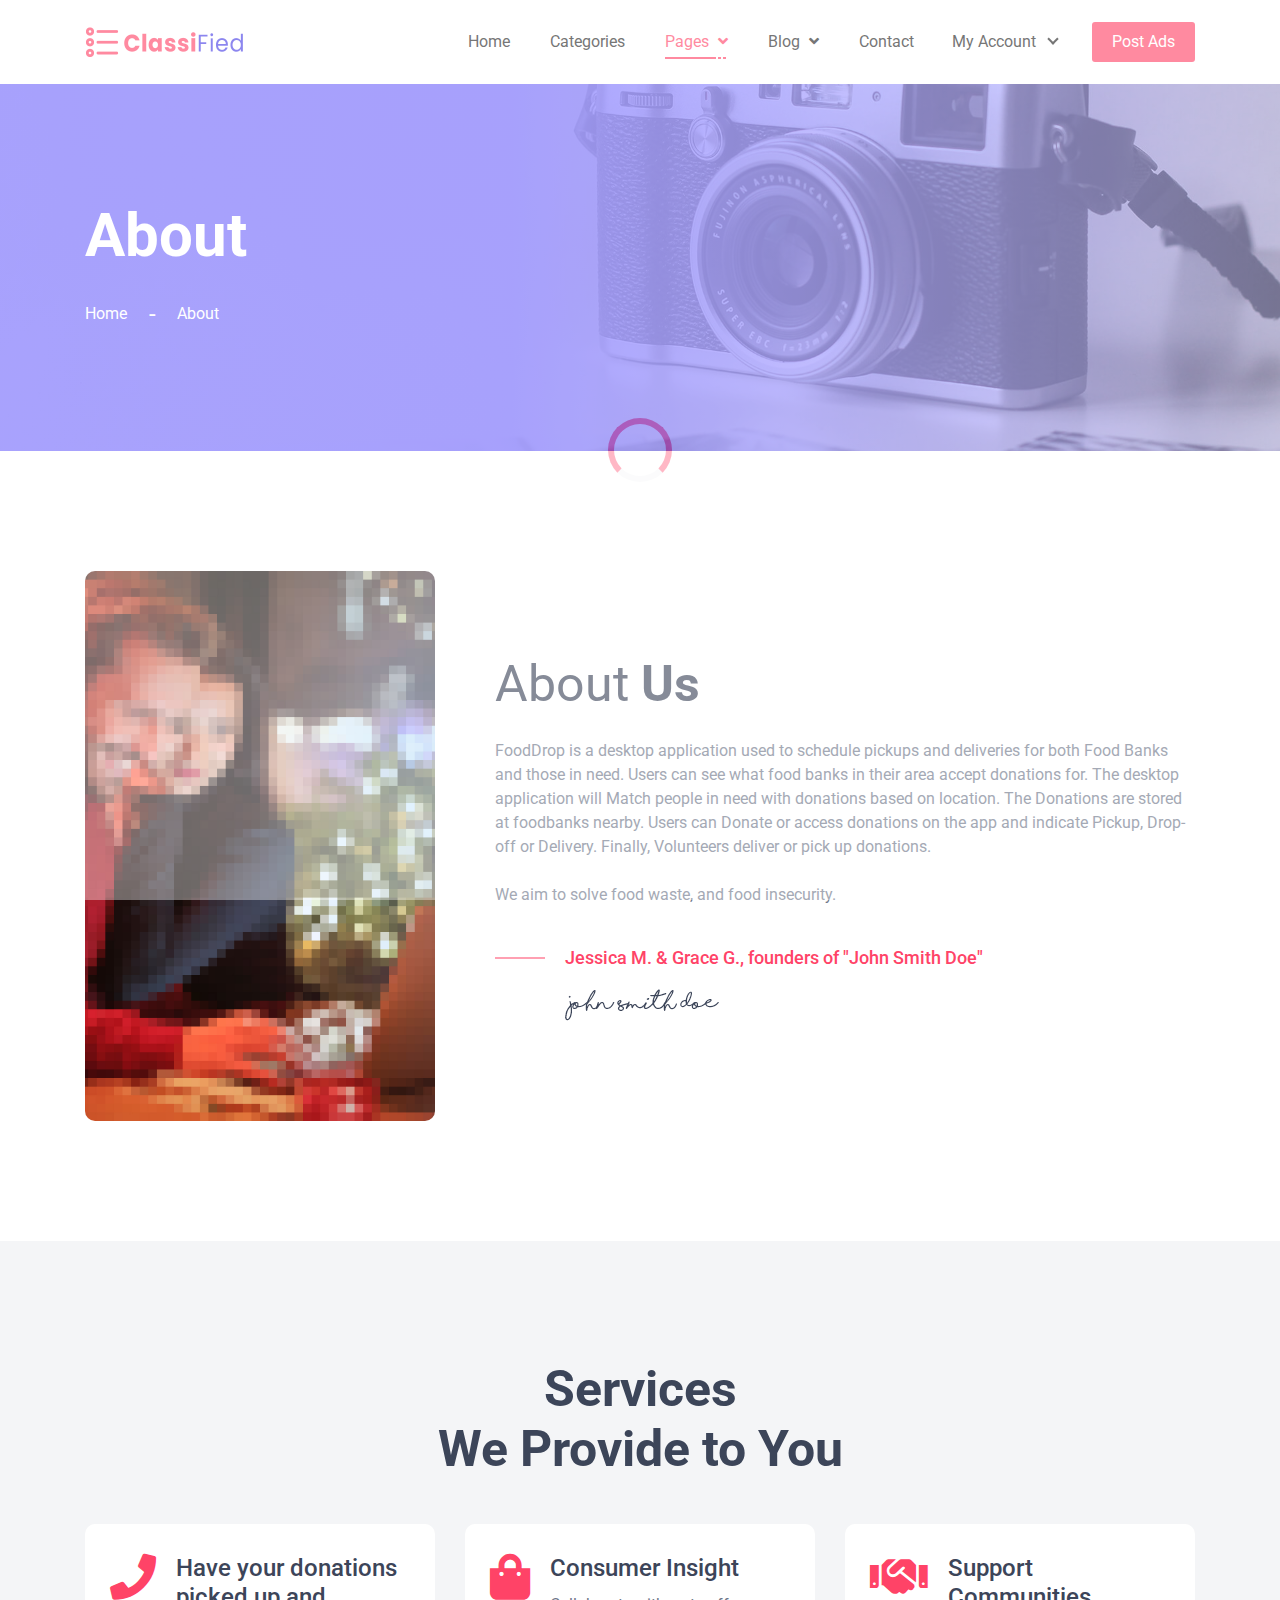
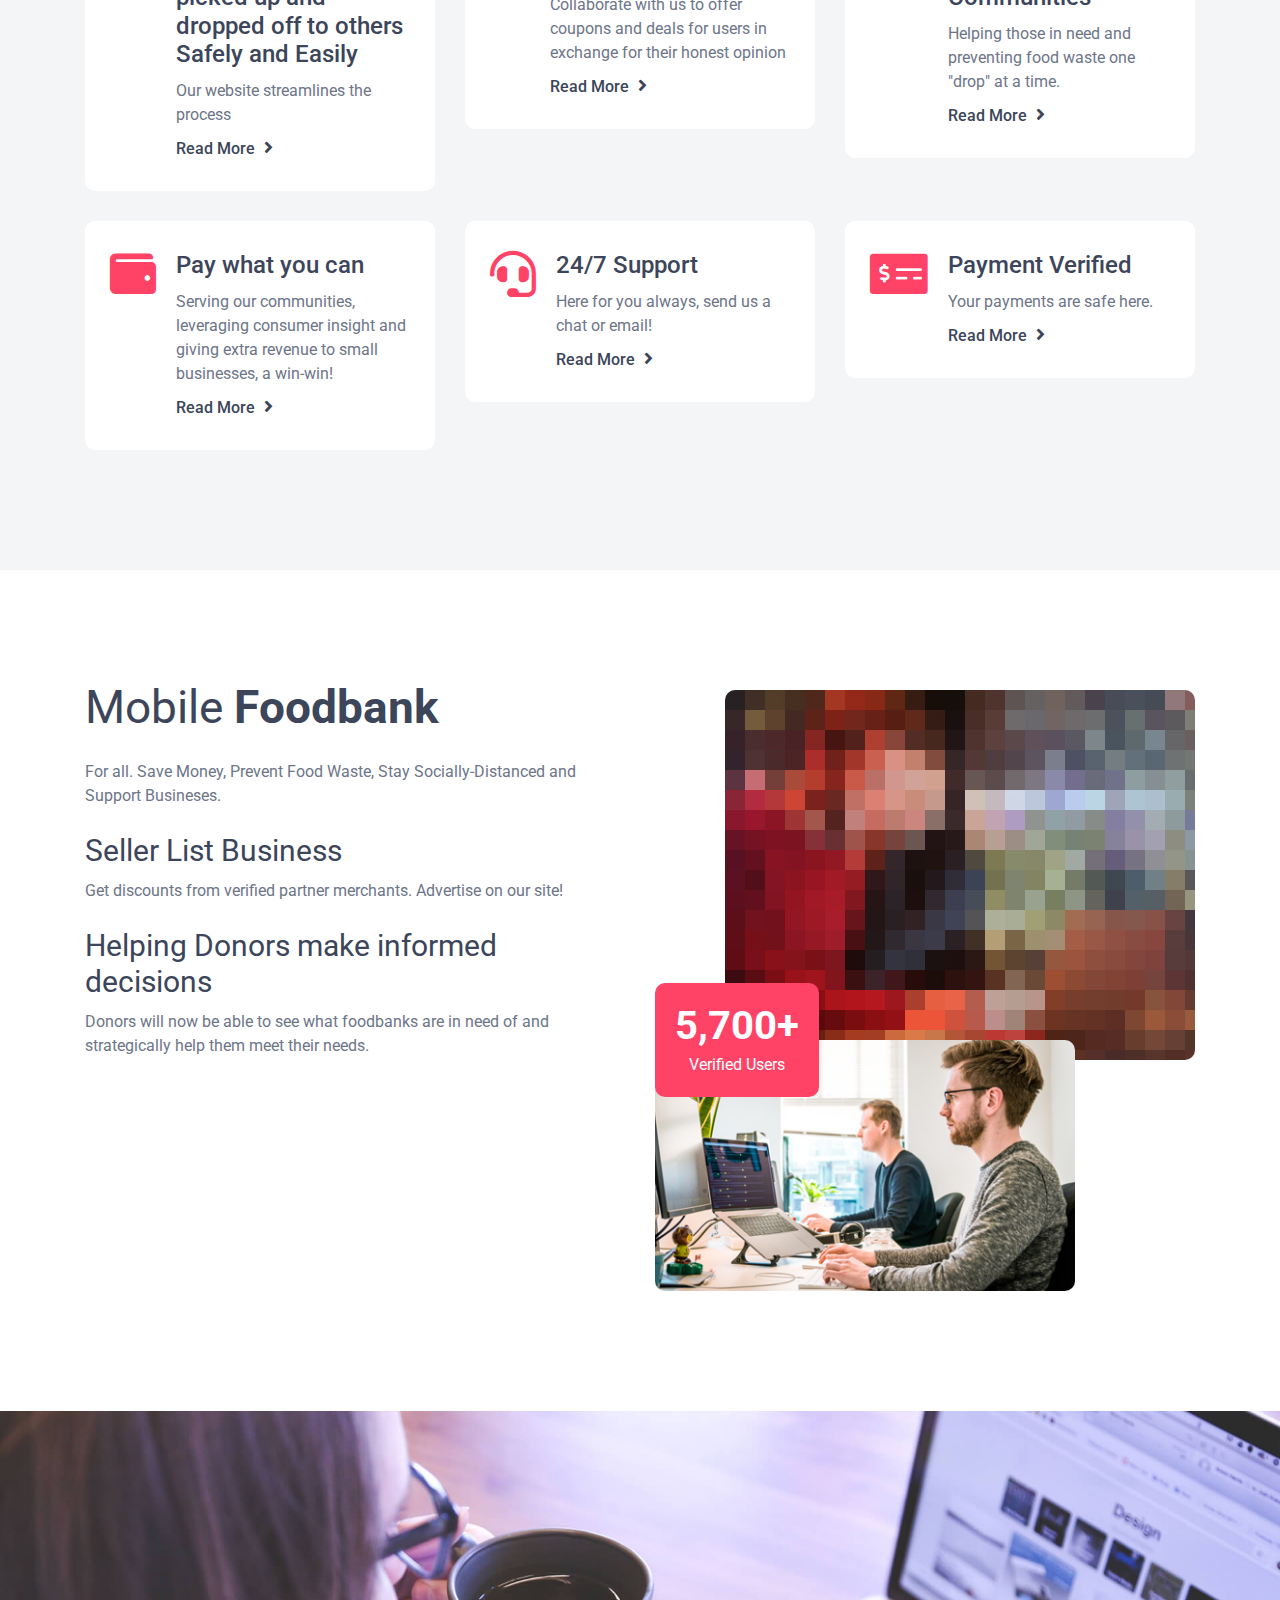
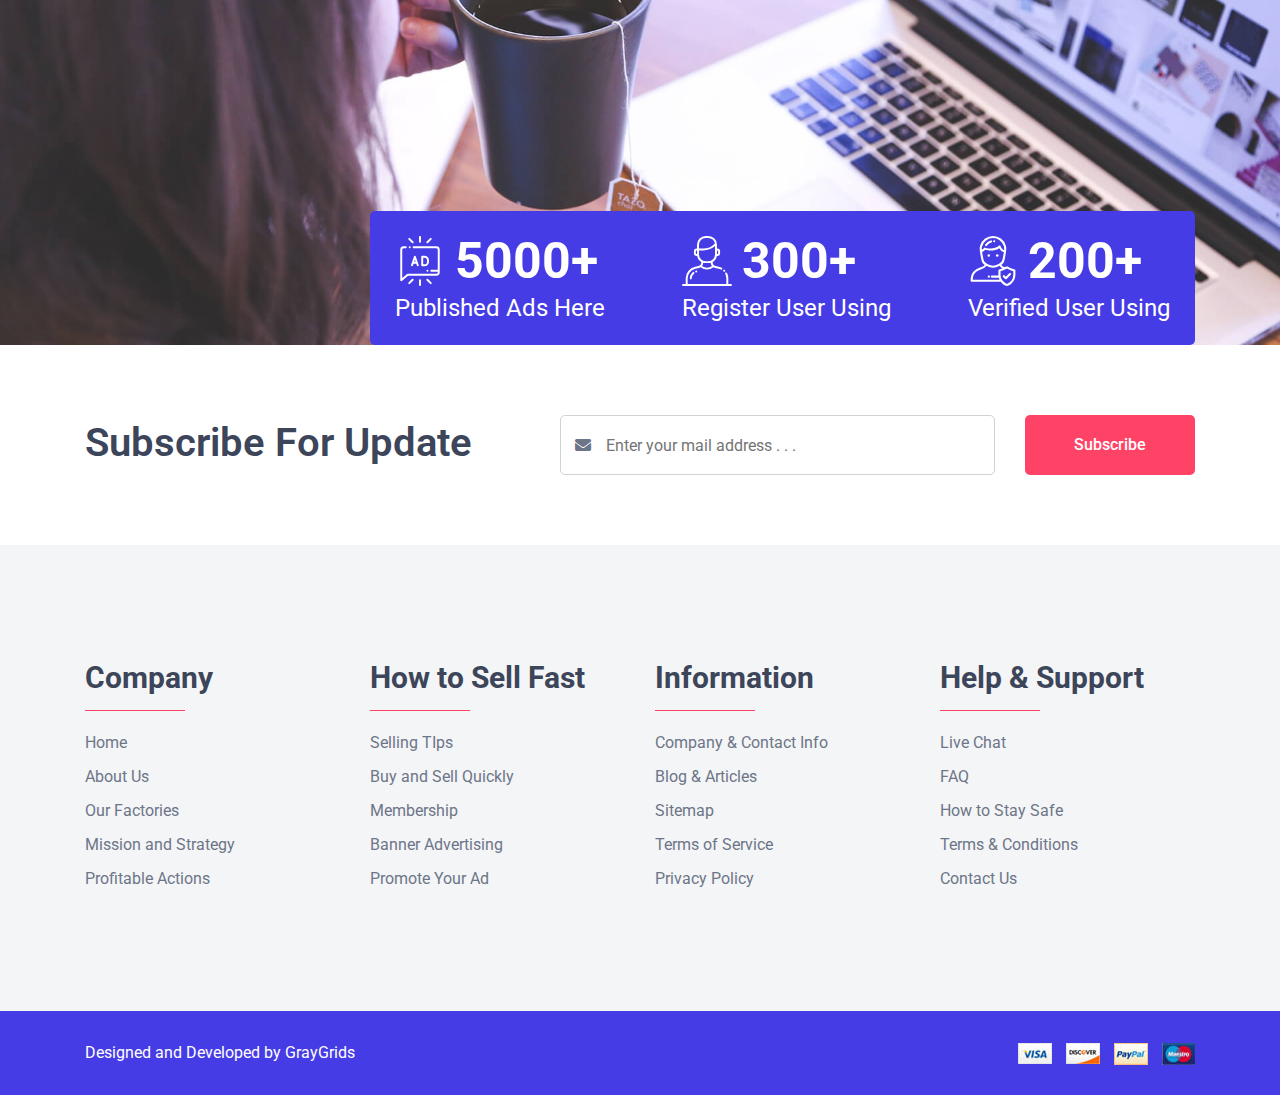
==== commit 149f901f: "Update about.html" ====
--- a/classified-free-lite/about.html
+++ b/classified-free-lite/about.html
@@ -1,3 +1,4 @@
+
 <!doctype html>
 <html class="no-js" lang="en">
 
@@ -155,10 +156,10 @@
                 </div>
                 <div class="col-lg-8">
                     <div class="about_content mt-40">
-                        <h3 class="title">We Can Changes Your <span>Business.</span></h3>
-                        <p>Lorem ipsum dolor sit amet, consetetur sadipscing elitr, sed diam nonumy eirmod tempor invidunt ut labore et dolore magna aliquyam erat, sed diam voluptua. At vero eos et accusam. et justo duo dolores et ea rebum. Stet clita kasd gubergren, no sea takimata sanctus est Lorem ipsum dolor sit amet. Lorem ipsum dolor sit amet. <br> <br>  nonumy eirmod tempor invidunt ut labore et dolore magna aliquyam erat, sed diam voluptua. At vero eos et accusam et justo duo dolores et ea rebum. Stet clita kasd gubergren, no sea takimata. </p>
+                        <h3 class="title">About <span>Us</span></h3>
+                        <p>FoodDrop is a  desktop application used to schedule pickups and deliveries for both Food Banks and those in need. Users can see what food banks in their area accept donations for. The desktop application will Match people in need with donations based on location. The Donations are stored at foodbanks nearby. Users can Donate or access donations on the app and indicate Pickup, Drop-off or Delivery. Finally,  Volunteers deliver or pick up donations.  <br> <br>  We aim to solve food waste, and food insecurity.  </p>
                         <div class="signechar">
-                            <h6 class="name">John Smith Doe</h6>
+                            <h6 class="name">Jessica M. & Grace G., founders of "John Smith Doe"</h6>
                             <img src="assets/images/signechar.png" alt="signechar">
                         </div>
                     </div>
@@ -187,8 +188,8 @@
                             <i class="fas fa-phone"></i>
                         </div>
                         <div class="services_content media-body">
-                            <h4 class="title"><a href="#">Sell Your Item Safely</a></h4>
-                            <p>Lorem ipsum dolor sit amet, consetetur sadipscing elitr, sed</p>
+                            <h4 class="title"><a href="#">Have your donations picked up and dropped off to others Safely and Easily</a></h4>
+                            <p>Our website streamlines the process</p>
                             <a class="more" href="#">Read More <i class="fa fa-angle-right"></i></a>
                         </div>
                     </div>
@@ -199,8 +200,8 @@
                             <i class="fas fa-shopping-bag"></i>
                         </div>
                         <div class="services_content media-body">
-                            <h4 class="title"><a href="#">Buy From Here</a></h4>
-                            <p>Lorem ipsum dolor sit amet, consetetur sadipscing elitr, sed</p>
+                            <h4 class="title"><a href="#">Consumer Insight</a></h4>
+                            <p>Collaborate with us to offer coupons and deals for users in exchange for their honest opinion</p>
                             <a class="more" href="#">Read More <i class="fa fa-angle-right"></i></a>
                         </div>
                     </div>
@@ -211,8 +212,8 @@
                             <i class="fas fa-handshake"></i>
                         </div>
                         <div class="services_content media-body">
-                            <h4 class="title"><a href="#">Meet safe location</a></h4>
-                            <p>Lorem ipsum dolor sit amet, consetetur sadipscing elitr, sed</p>
+                            <h4 class="title"><a href="#">Support Communities</a></h4>
+                            <p>Helping those in need and preventing food waste one "drop" at a time.</p>
                             <a class="more" href="#">Read More <i class="fa fa-angle-right"></i></a>
                         </div>
                     </div>
@@ -223,8 +224,8 @@
                             <i class="fas fa-wallet"></i>
                         </div>
                         <div class="services_content media-body">
-                            <h4 class="title"><a href="#">Pay after collect</a></h4>
-                            <p>Lorem ipsum dolor sit amet, consetetur sadipscing elitr, sed</p>
+                            <h4 class="title"><a href="#">Pay what you can</a></h4>
+                            <p>Serving our communities, leveraging consumer insight and giving extra revenue to small businesses, a win-win!  </p>
                             <a class="more" href="#">Read More <i class="fa fa-angle-right"></i></a>
                         </div>
                     </div>
@@ -236,7 +237,7 @@
                         </div>
                         <div class="services_content media-body">
                             <h4 class="title"><a href="#">24/7 Support</a></h4>
-                            <p>Lorem ipsum dolor sit amet, consetetur sadipscing elitr, sed</p>
+                            <p> Here for you always, send us a chat or email! </p>
                             <a class="more" href="#">Read More <i class="fa fa-angle-right"></i></a>
                         </div>
                     </div>
@@ -248,7 +249,7 @@
                         </div>
                         <div class="services_content media-body">
                             <h4 class="title"><a href="#">Payment Verified</a></h4>
-                            <p>Lorem ipsum dolor sit amet, consetetur sadipscing elitr, sed</p>
+                            <p>Your payments are safe here.</p>
                             <a class="more" href="#">Read More <i class="fa fa-angle-right"></i></a>
                         </div>
                     </div>
@@ -266,17 +267,17 @@
             <div class="row">
                 <div class="col-lg-6">
                     <div class="about_content_2 mt-40">
-                        <h3 class="title">Classified Advertisement <span>Platform.</span></h3>
-                        <p>Lorem ipsum dolor sit amet, consetetur sadipscing elitr, sed diam nonumy eirmod tempor invidunt ut labore.</p>
+                        <h3 class="title">Mobile <span> Foodbank</span></h3>
+                        <p>For all. Save Money, Prevent Food Waste, Stay Socially-Distanced and Support Busineses.</p>
                         
                         <div class="about_items">
                             <h4 class="items_title">Seller List Business</h4>
-                            <p>Lorem ipsum dolor sit amet, consetetur sadipscing elitr, sed diam nonumy eirmod tempor invidunt ut labore et dolore magna. Aliquyam erat, sed diam voluptua. At vero eos et accusam.</p>
+                            <p>Get discounts from verified partner merchants. Advertise on our site!</p>
                         </div>
                         
                         <div class="about_items">
-                            <h4 class="items_title">Seller List Business</h4>
-                            <p>Lorem ipsum dolor sit amet, consetetur sadipscing elitr, sed diam nonumy eirmod tempor invidunt ut labore et dolore magna. Aliquyam erat, sed diam voluptua. At vero eos et accusam.</p>
+                            <h4 class="items_title">Helping Donors make informed decisions</h4>
+                            <p>Donors will now be able to see what foodbanks are in need of and strategically help them meet their needs.</p>
                         </div>
                     </div>
                 </div>
@@ -288,7 +289,7 @@
                         <div class="image_2">
                             <div class="about_counter">
                                 <span class="count"><span class="counter">5,700</span>+</span>
-                                <p>Verified Seller</p>
+                                <p>Verified Users</p>
                             </div>
                             <img src="assets/images/about-image-2.jpg" alt="About">
                         </div>
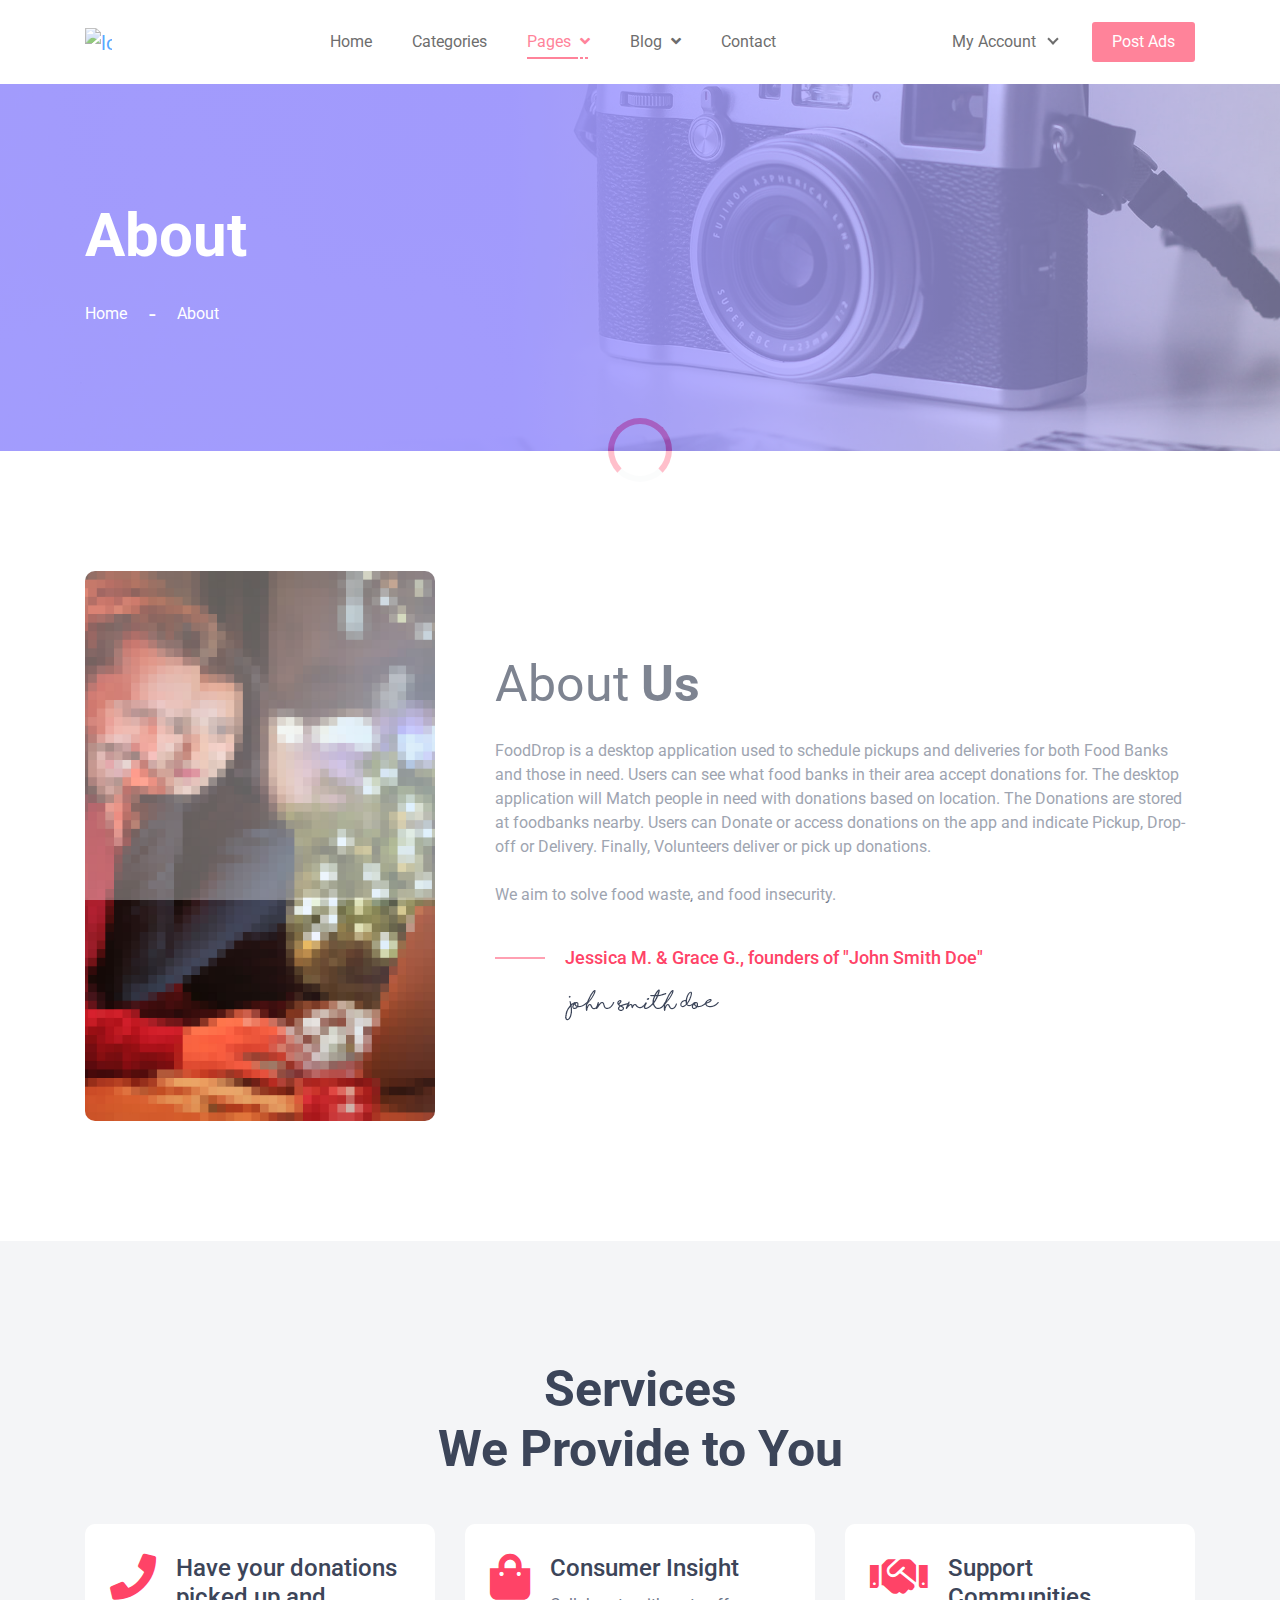
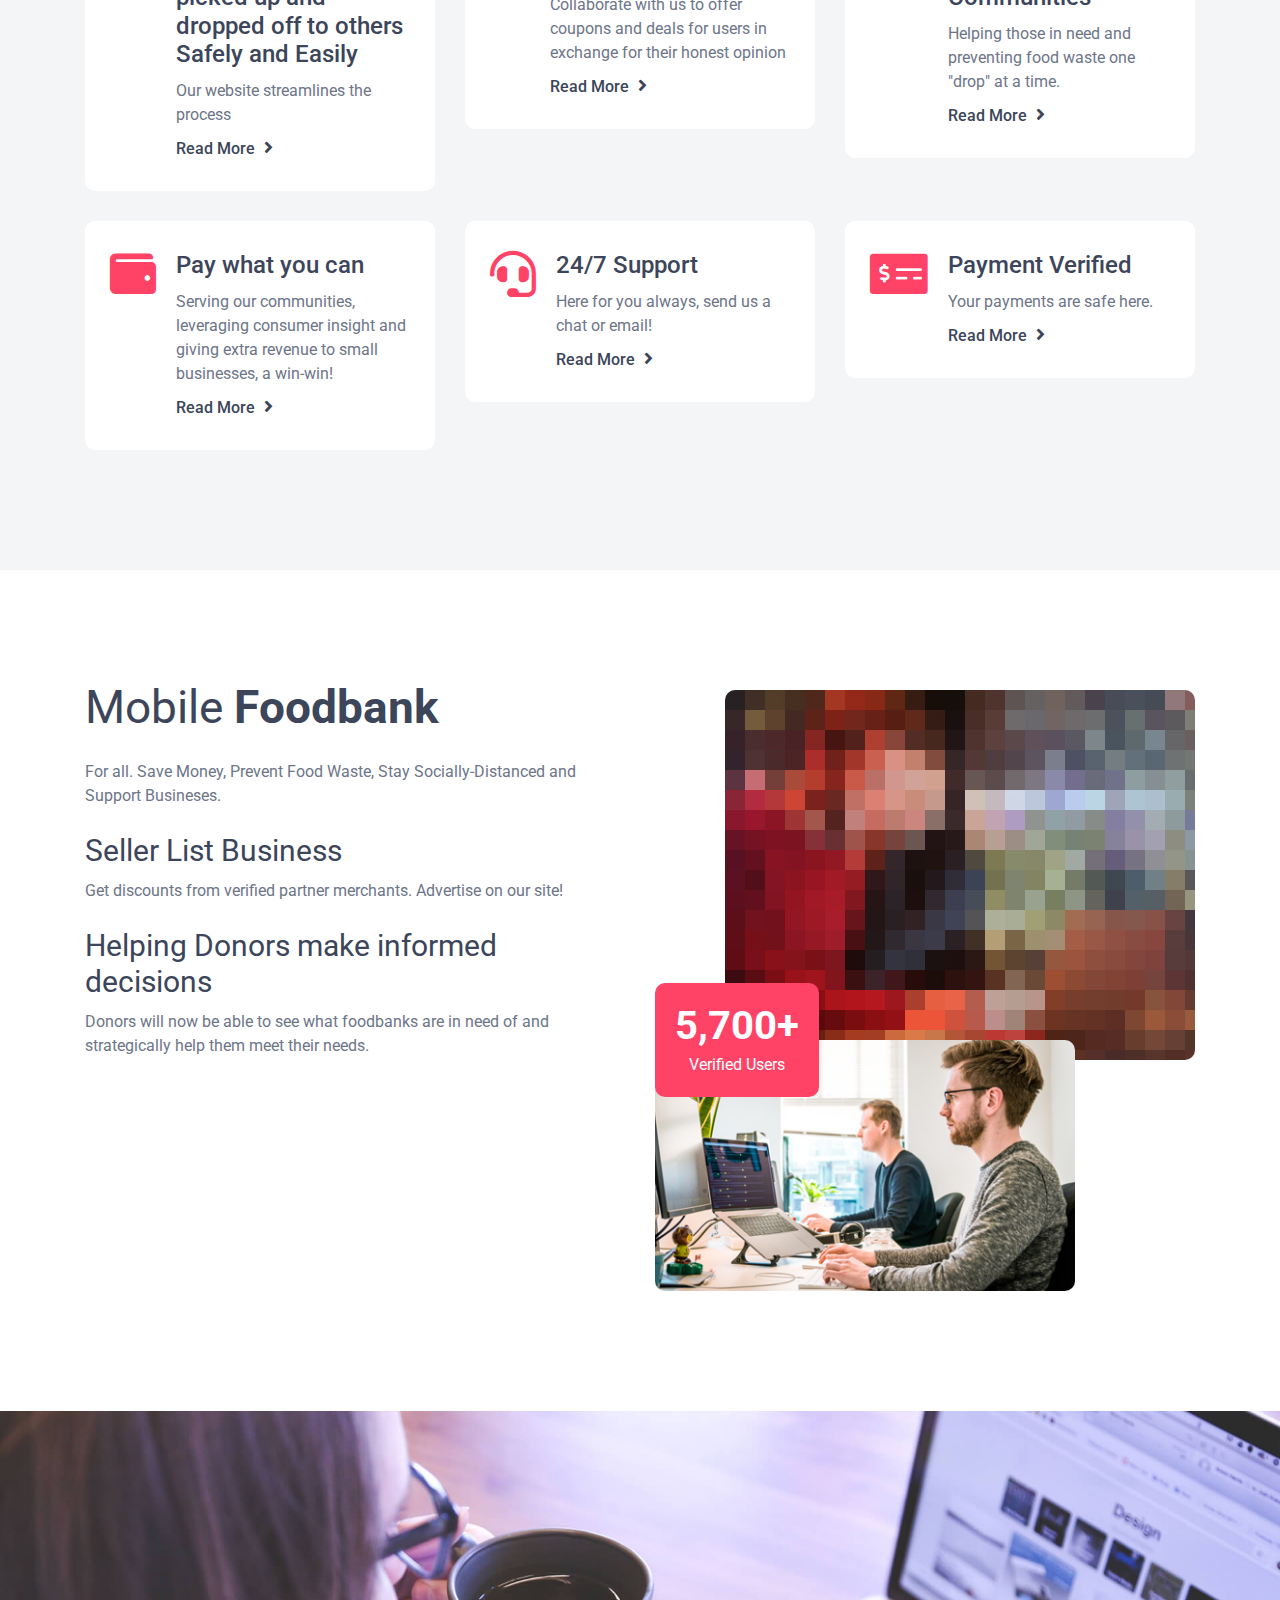
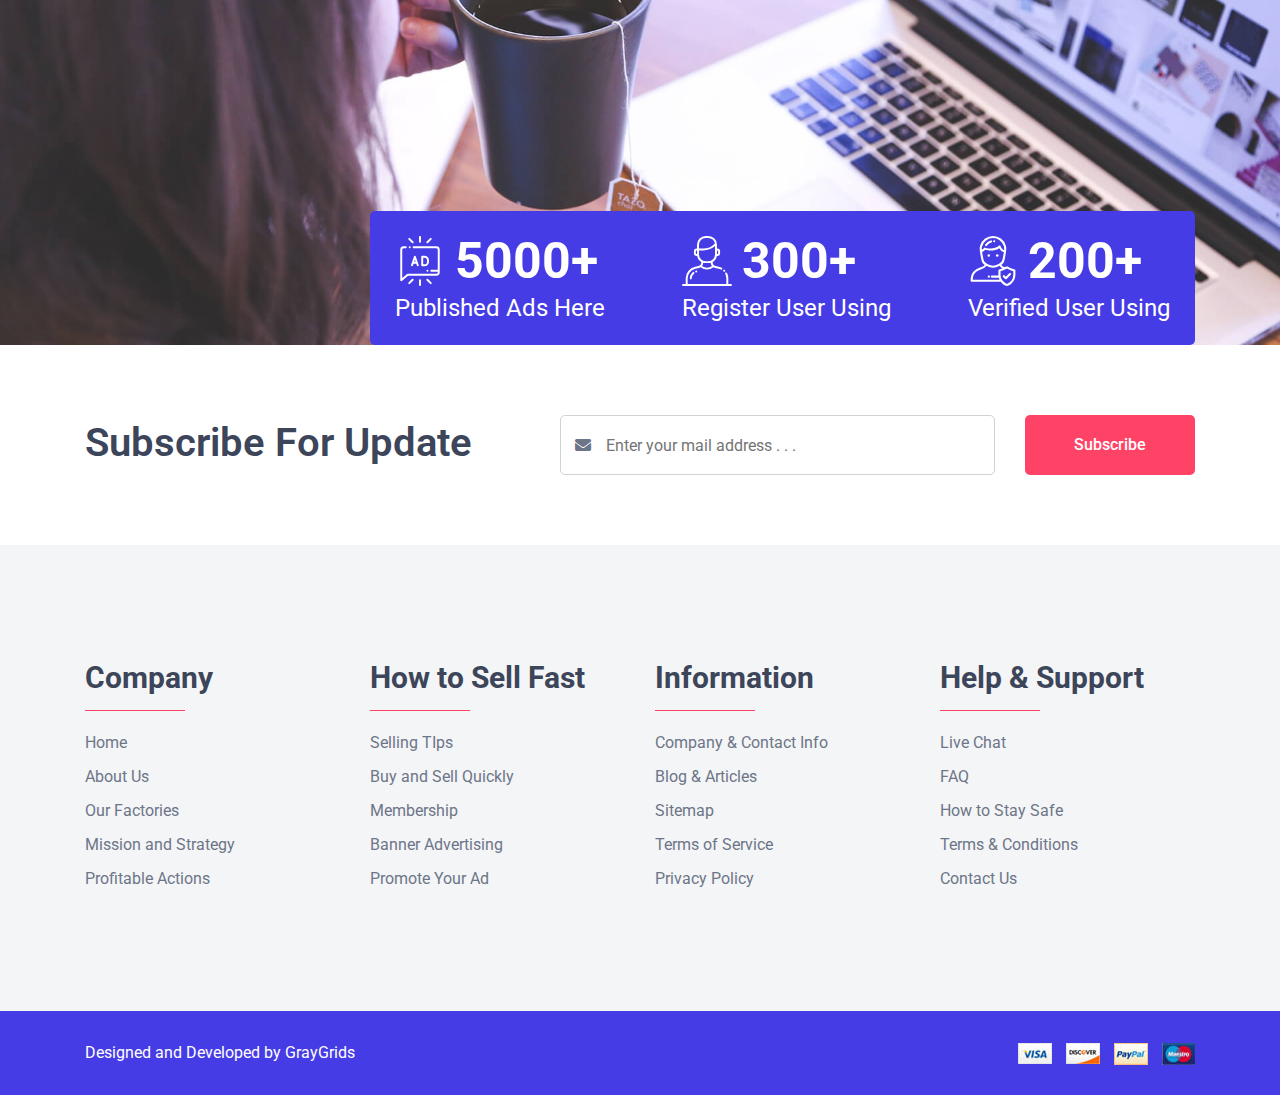
==== commit 388b1278: "Update about.html" ====
--- a/classified-free-lite/about.html
+++ b/classified-free-lite/about.html
@@ -62,7 +62,7 @@
             <div class="container">
                 <nav class="navbar navbar-expand-lg">
                     <a class="navbar-brand" href="index.html">
-                        <img src="assets/images/logo.png" alt="logo">
+                        <img src="assets/images/download.jpeg" alt="logo">
                     </a>
 
                     <button class="navbar-toggler" type="button" data-toggle="collapse" data-target="#navbarSupportedContent" aria-controls="navbarSupportedContent" aria-expanded="fasse" aria-label="Toggle navigation">
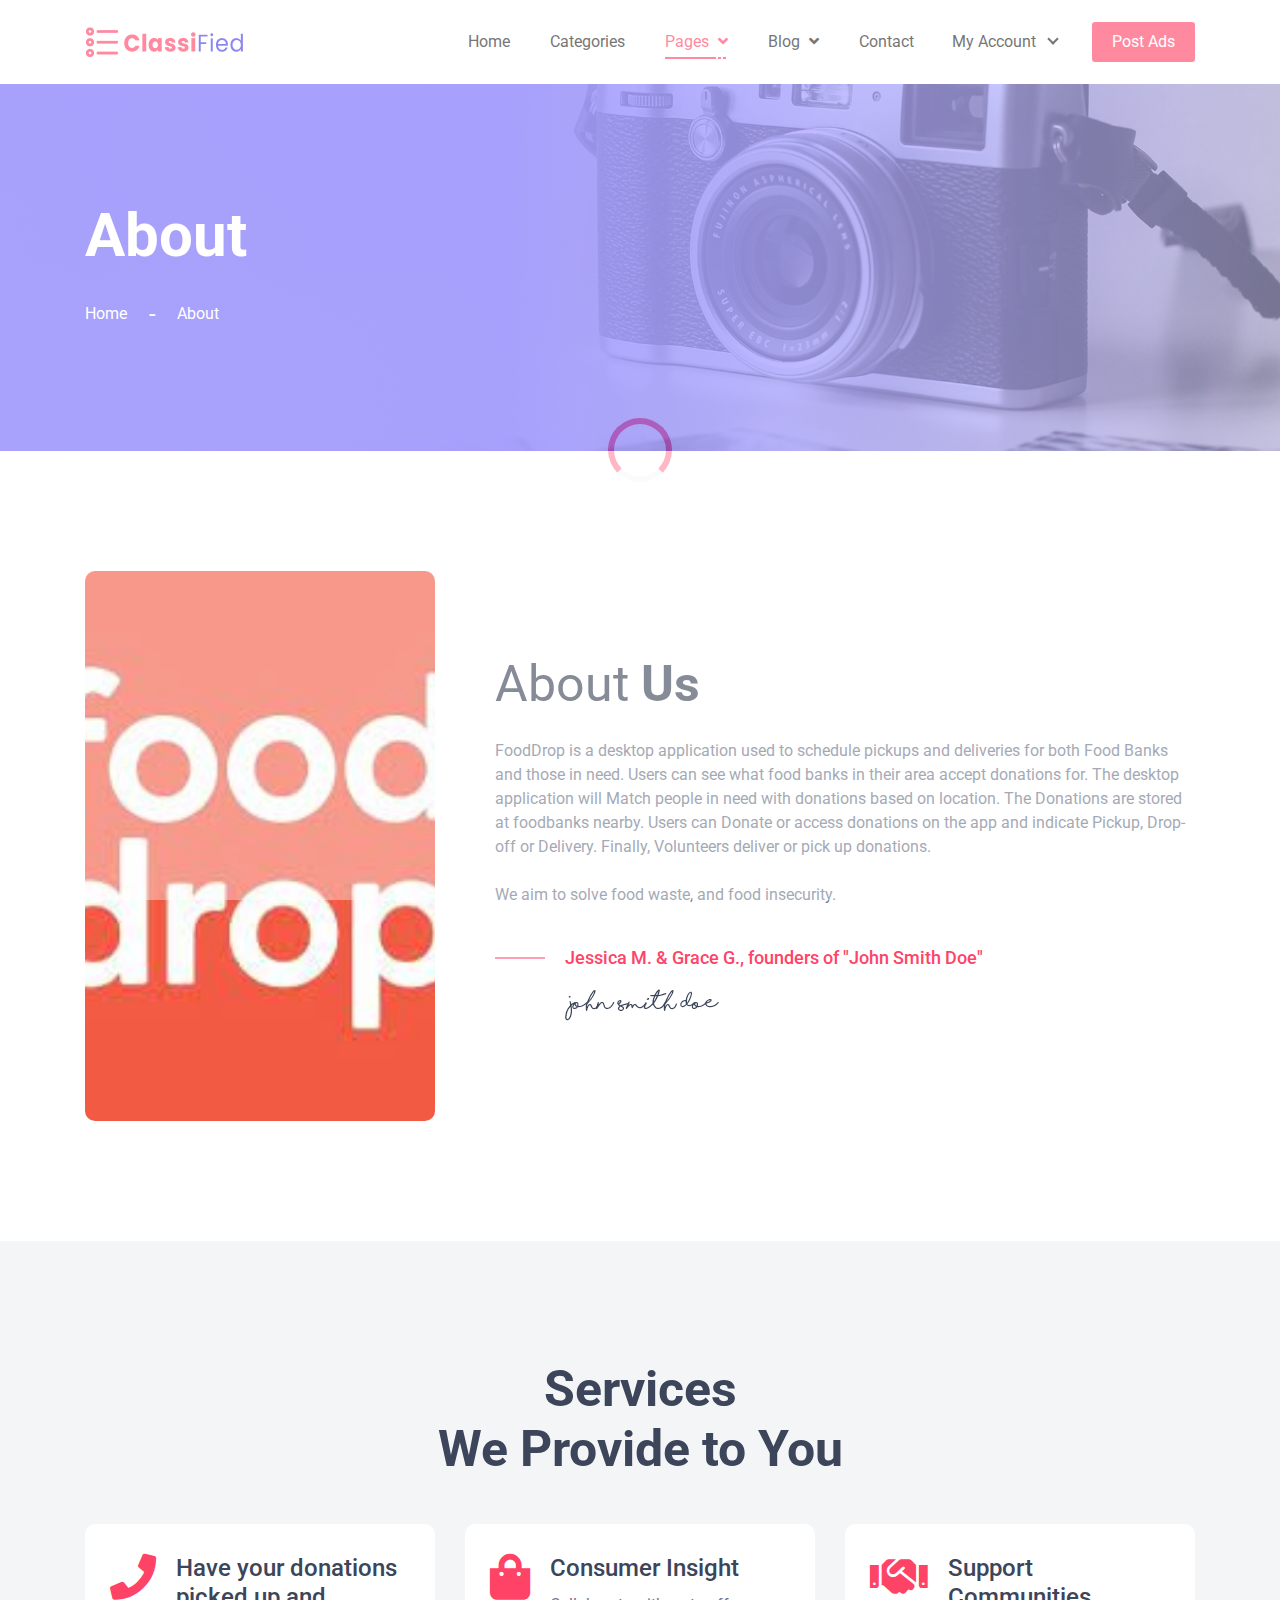
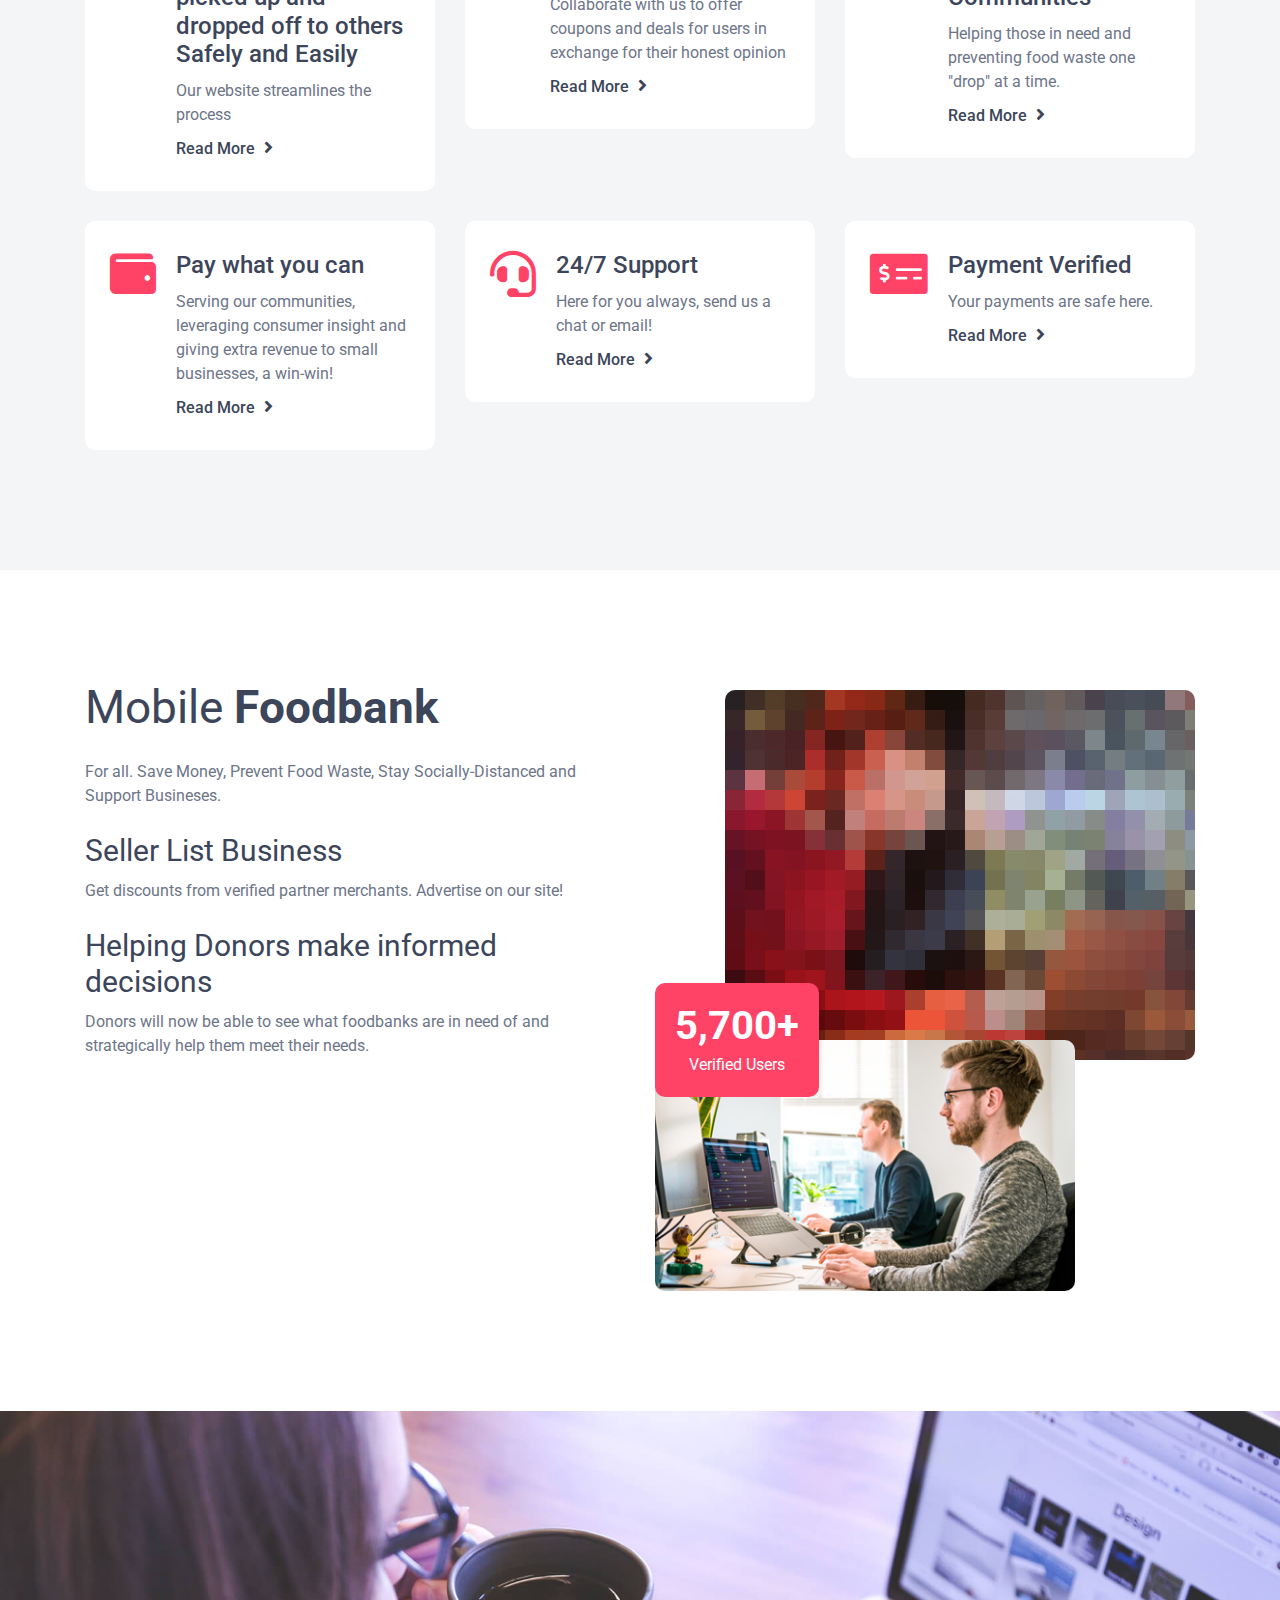
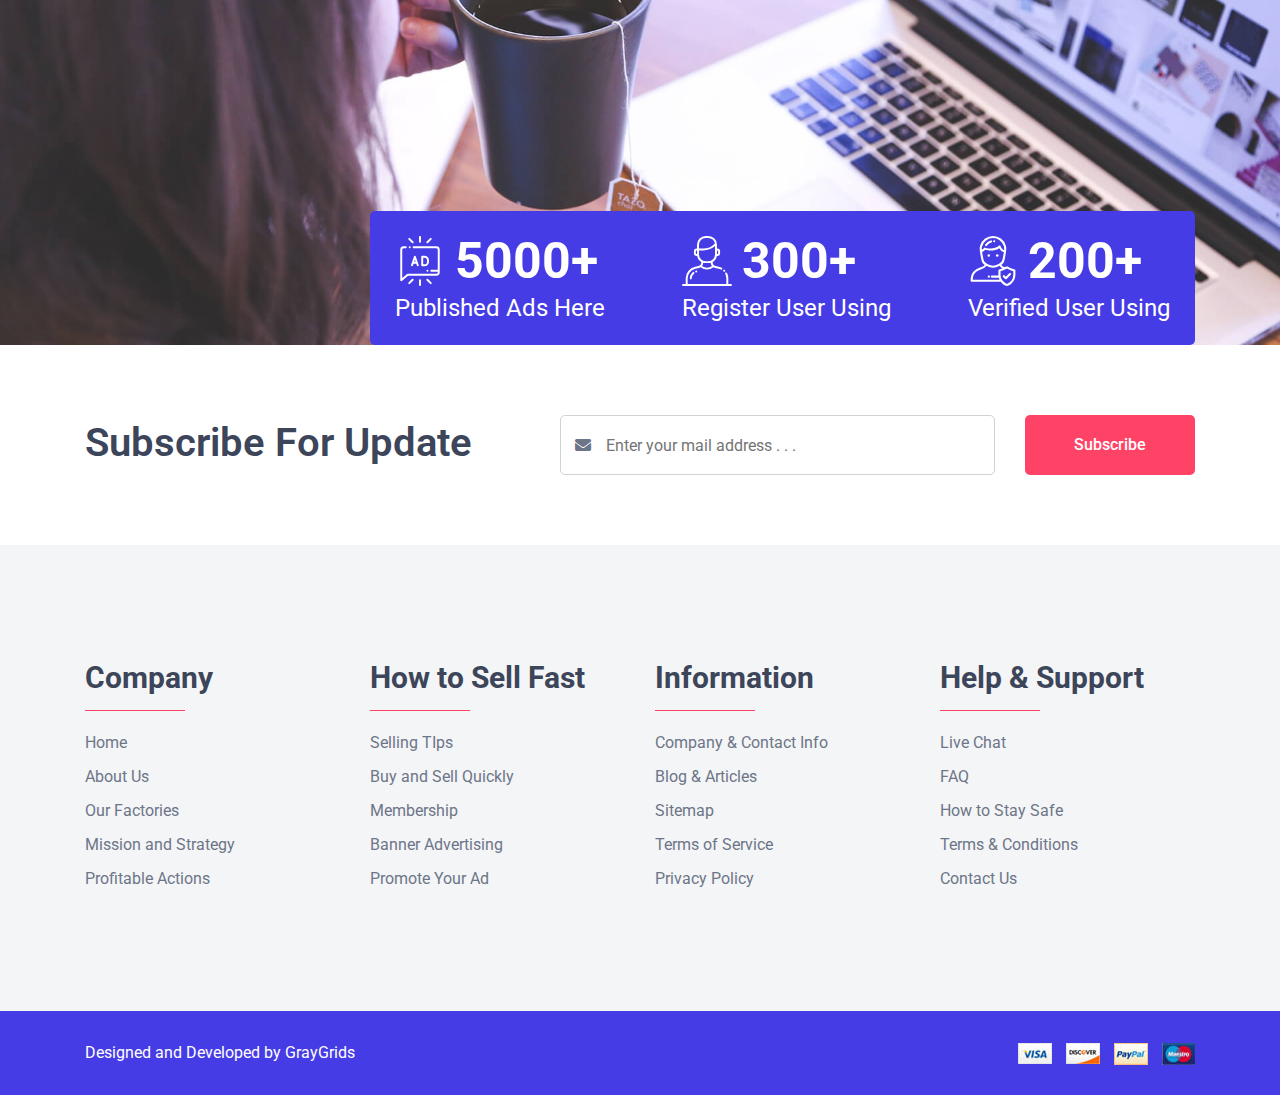
==== commit dc0cb15b: "Update about.html" ====
--- a/classified-free-lite/about.html
+++ b/classified-free-lite/about.html
@@ -62,7 +62,7 @@
             <div class="container">
                 <nav class="navbar navbar-expand-lg">
                     <a class="navbar-brand" href="index.html">
-                        <img src="assets/images/download.jpeg" alt="logo">
+                        <img src="assets/images/logo.png" alt="logo">
                     </a>
 
                     <button class="navbar-toggler" type="button" data-toggle="collapse" data-target="#navbarSupportedContent" aria-controls="navbarSupportedContent" aria-expanded="fasse" aria-label="Toggle navigation">
@@ -152,7 +152,7 @@
         <div class="container">
             <div class="row align-items-center">
                 <div class="col-lg-4">
-                    <div class="about_image bg_cover mt-50" style="background-image: url(assets/images/about-image.jpg)"></div>
+                    <div class="about_image bg_cover mt-50" style="background-image: url(assets/images/download.jpeg)"></div>
                 </div>
                 <div class="col-lg-8">
                     <div class="about_content mt-40">
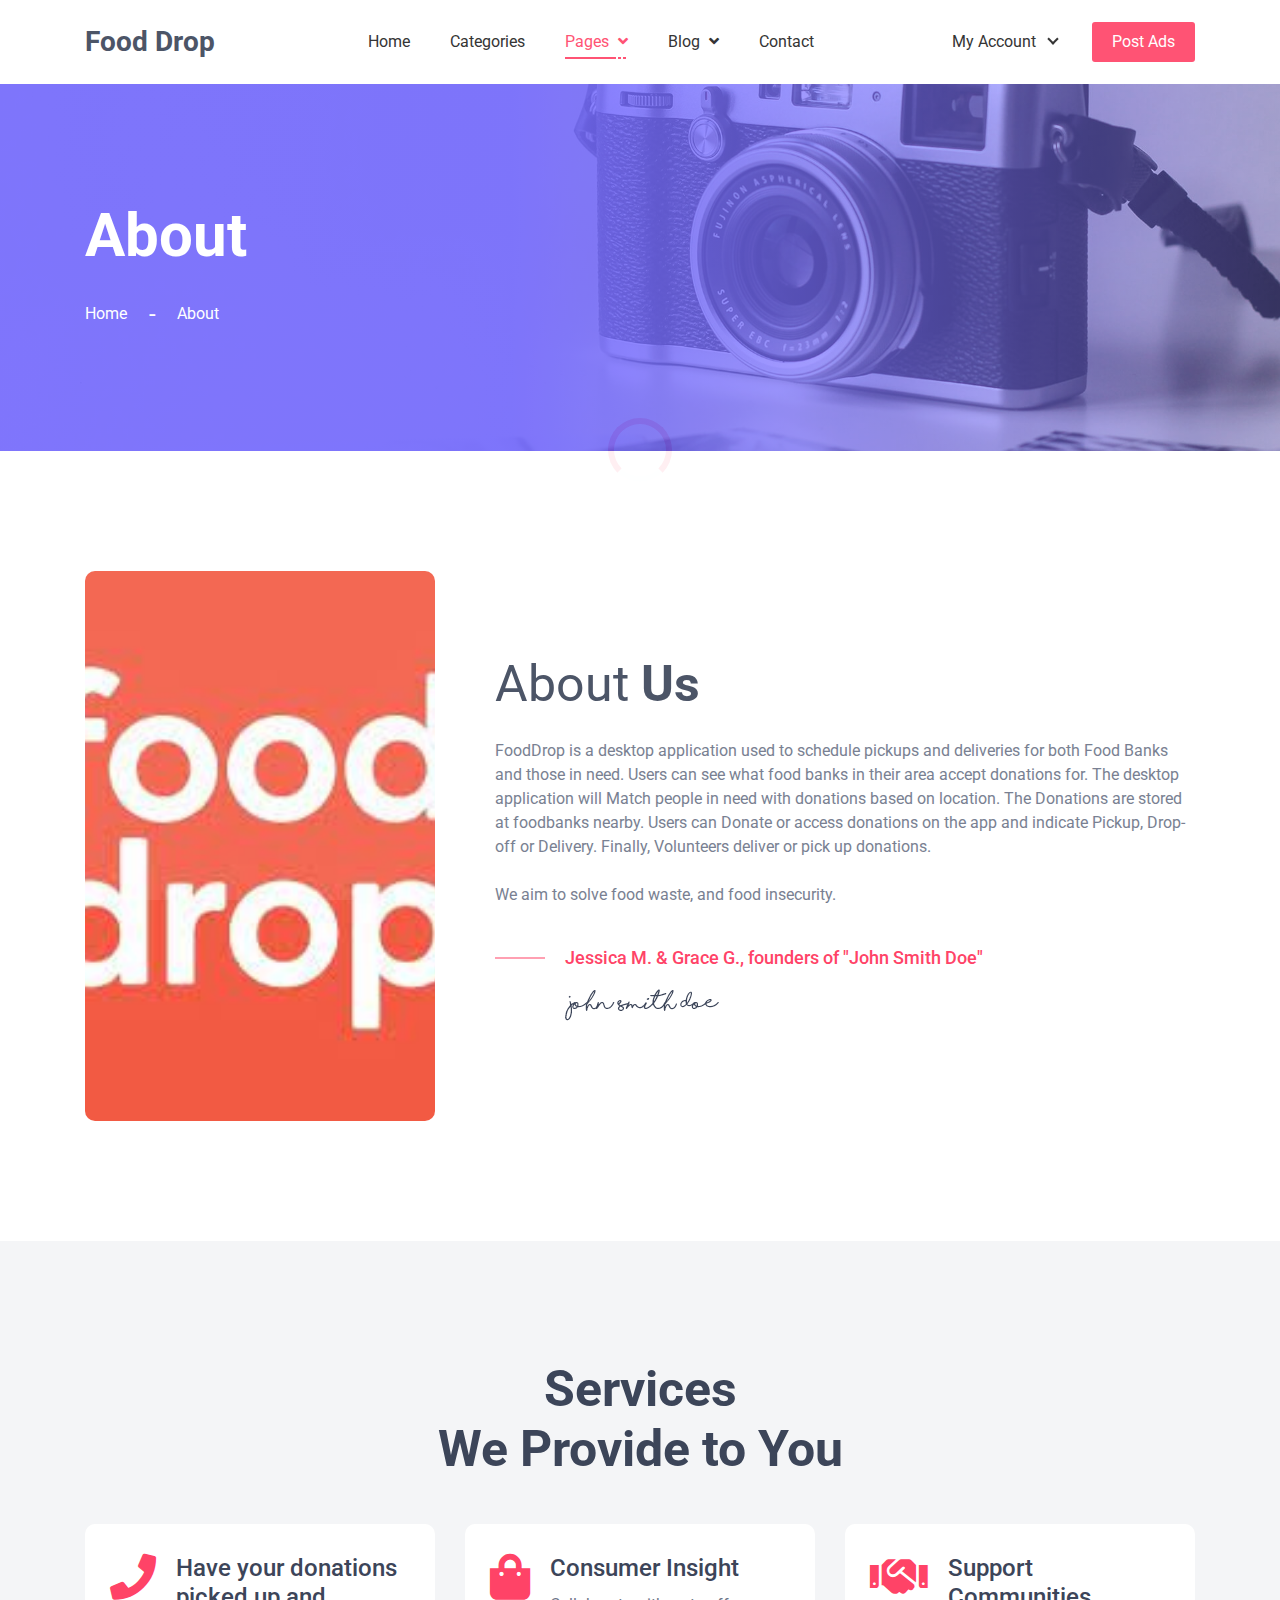
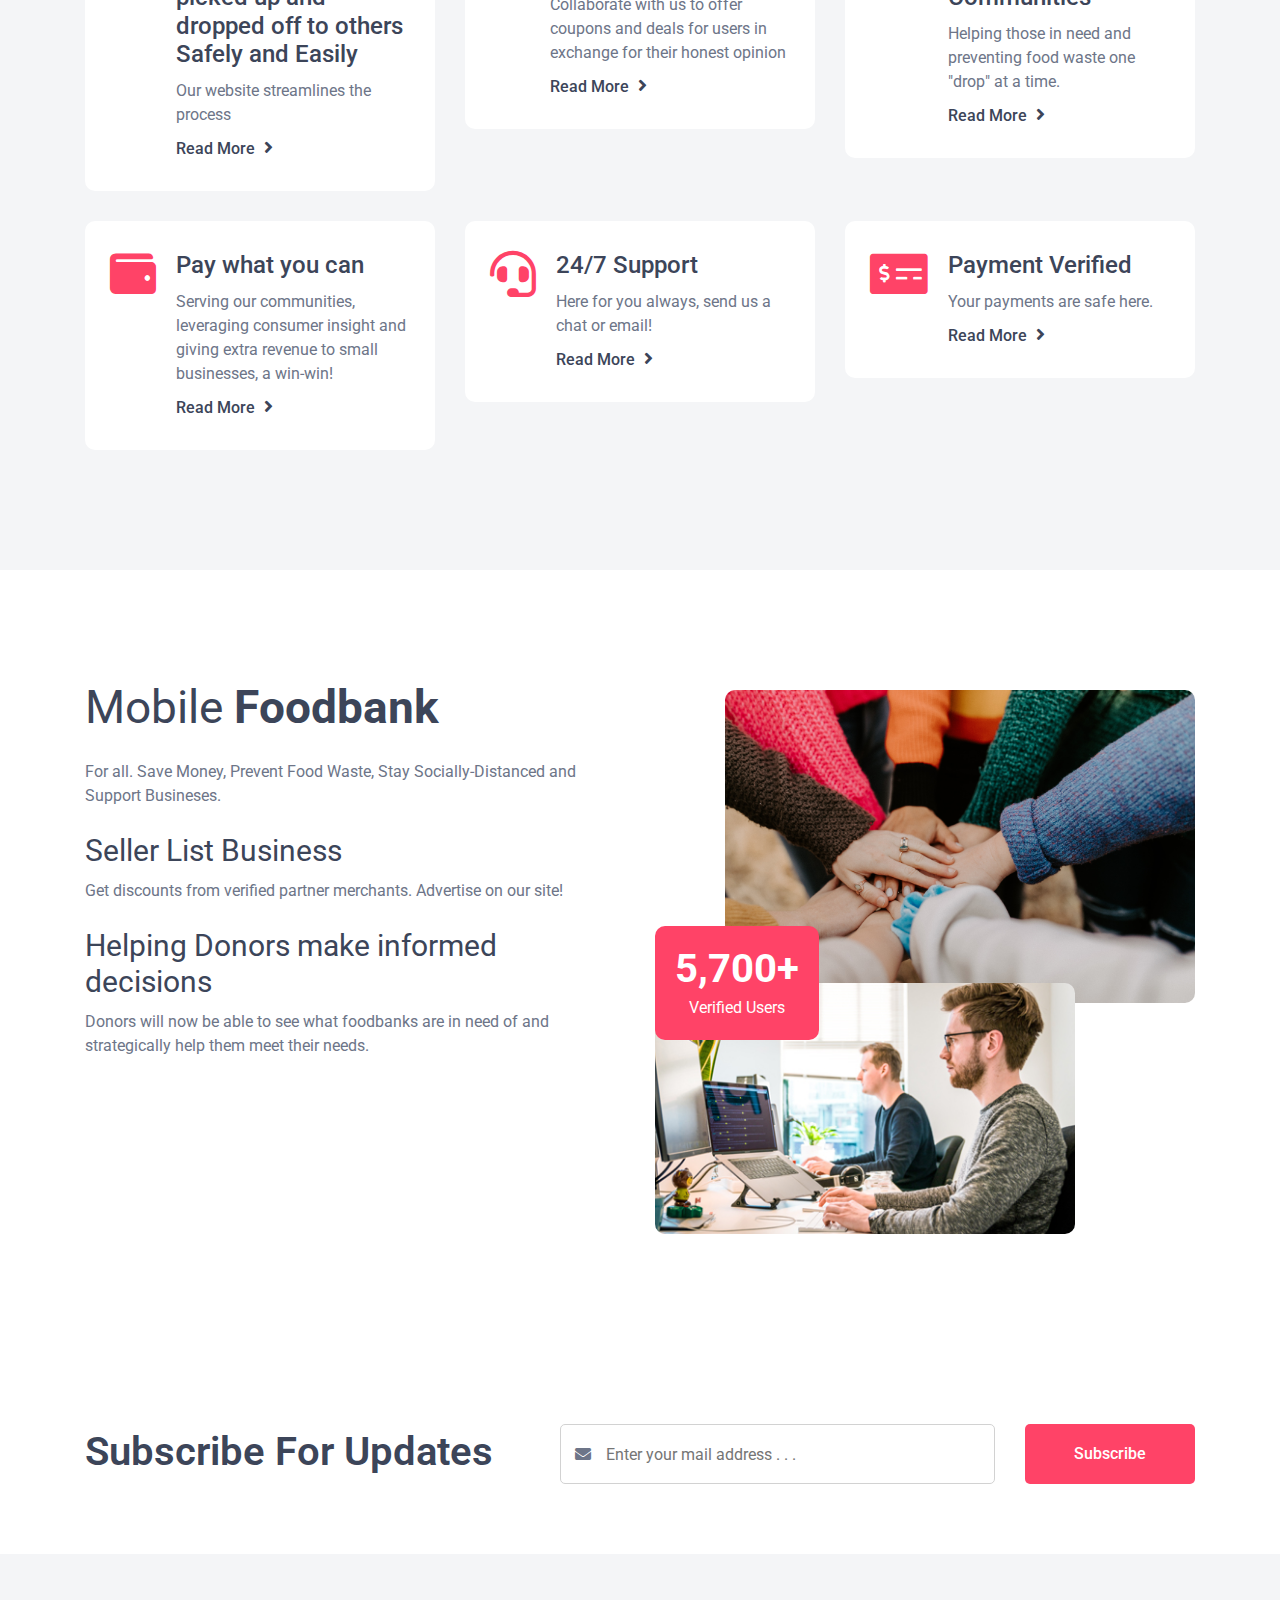
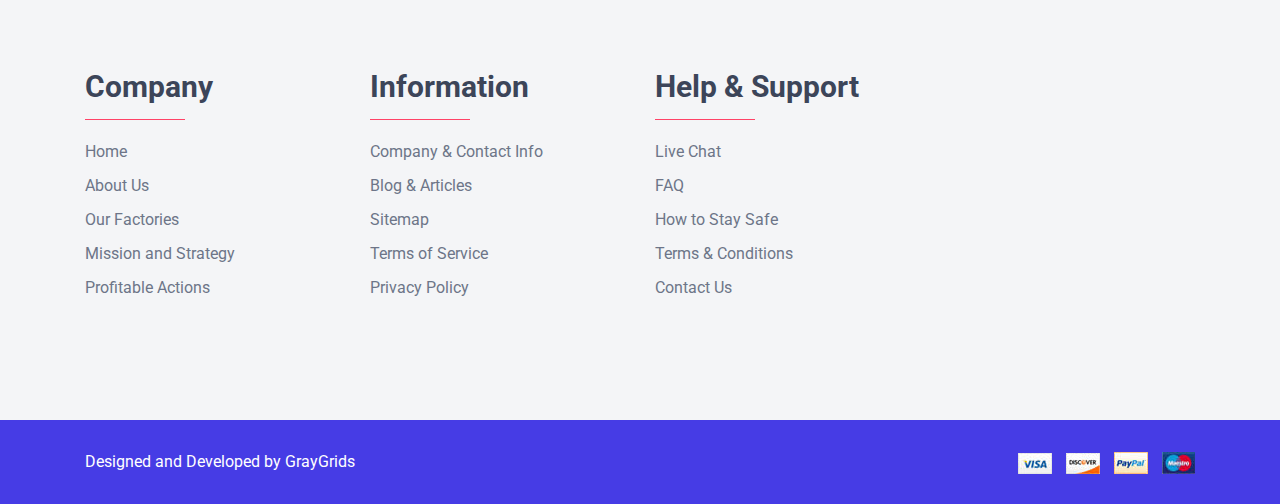
==== commit 8a6bbec6: "Edited About page" ====
--- a/classified-free-lite/about.html
+++ b/classified-free-lite/about.html
@@ -6,7 +6,7 @@
     <meta charset="utf-8">
 
     <!--====== Title ======-->
-    <title>About | ClassiFied</title>
+    <title>About | Food Drop</title>
 
     <meta name="description" content="">
     <meta name="viewport" content="width=device-width, initial-scale=1">
@@ -62,7 +62,7 @@
             <div class="container">
                 <nav class="navbar navbar-expand-lg">
                     <a class="navbar-brand" href="index.html">
-                        <img src="assets/images/logo.png" alt="logo">
+                        <h3>Food Drop</h3>
                     </a>
 
                     <button class="navbar-toggler" type="button" data-toggle="collapse" data-target="#navbarSupportedContent" aria-controls="navbarSupportedContent" aria-expanded="fasse" aria-label="Toggle navigation">
@@ -284,7 +284,7 @@
                 <div class="col-lg-6">
                     <div class="about_image_2 mt-50">
                         <div class="image_1">
-                            <img src="assets/images/about-image-1.jpg" alt="About">
+                            <img src="assets/images/hannah-busing-teamwork-unsplash.jpg" alt="About">
                         </div>
                         <div class="image_2">
                             <div class="about_counter">
@@ -303,7 +303,7 @@
     
     <!--====== COUNETR PART START ======-->
 
-    <section class="counter_area bg_cover" style="background-image: url(assets/images/counter-bg.jpg)">
+    <!-- <section class="counter_area bg_cover" style="background-image: url(assets/images/counter-bg.jpg)">
         <div class="container">
             <div class="row justify-content-end">
                 <div class="col-lg-9">
@@ -345,7 +345,7 @@
                 </div>
             </div>
         </div>
-    </section>
+    </section> -->
 
     <!--====== COUNETR PART ENDS ======-->
     
@@ -357,7 +357,7 @@
             <div class="row align-items-center">
                 <div class="col-lg-5">
                     <div class="call_to_action_content mt-45">
-                        <h4 class="title">Subscribe For Update</h4>
+                        <h4 class="title">Subscribe For Updates</h4>
                     </div>
                 </div>
                 <div class="col-lg-7">
@@ -393,7 +393,7 @@
                             </ul>
                         </div>
                     </div>
-                    <div class="col-lg-3 col-sm-6">
+<!--                     <div class="col-lg-3 col-sm-6">
                         <div class="footer_link mt-45">
                             <h5 class="footer_title">How to Sell Fast</h5>
                             <ul class="link">
@@ -404,7 +404,7 @@
                                 <li><a href="#">Promote Your Ad</a></li>
                             </ul>
                         </div>
-                    </div>
+                    </div> -->
                     <div class="col-lg-3 col-sm-6">
                         <div class="footer_link mt-45">
                             <h5 class="footer_title">Information</h5>
